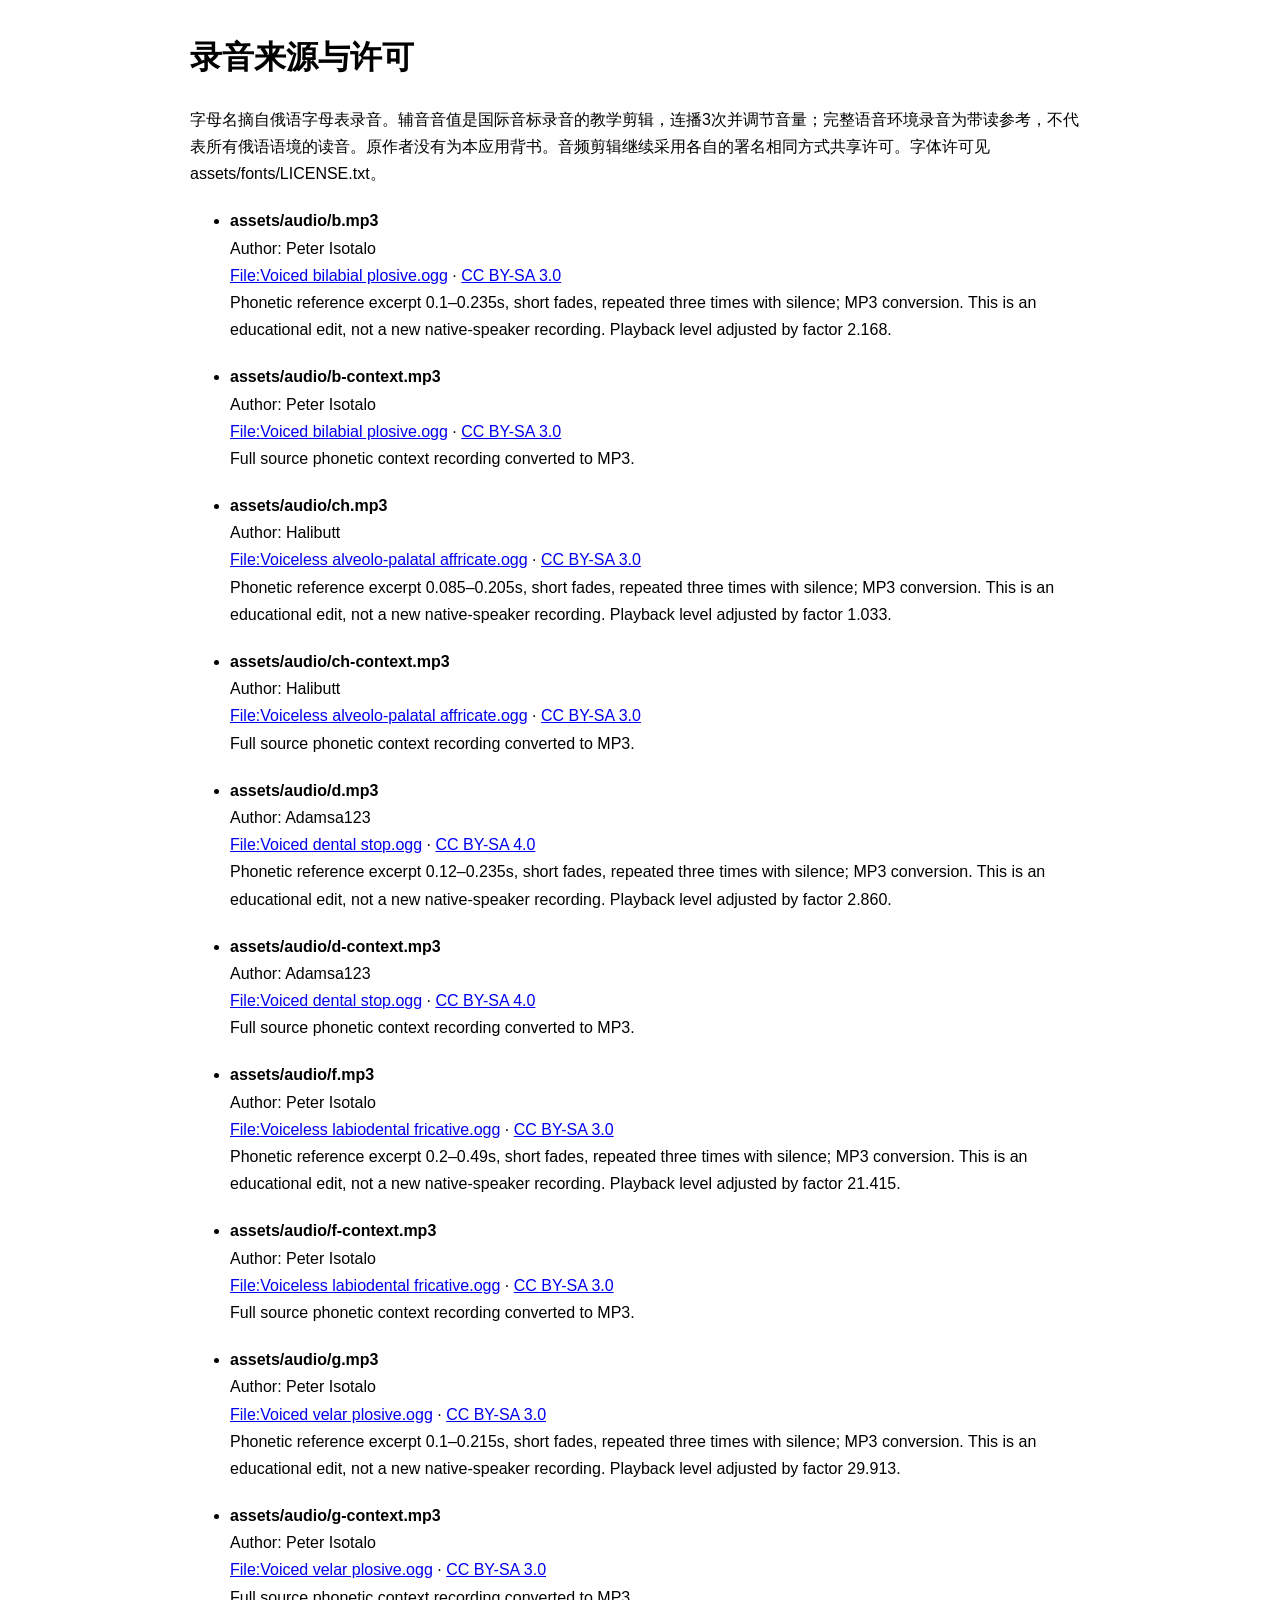
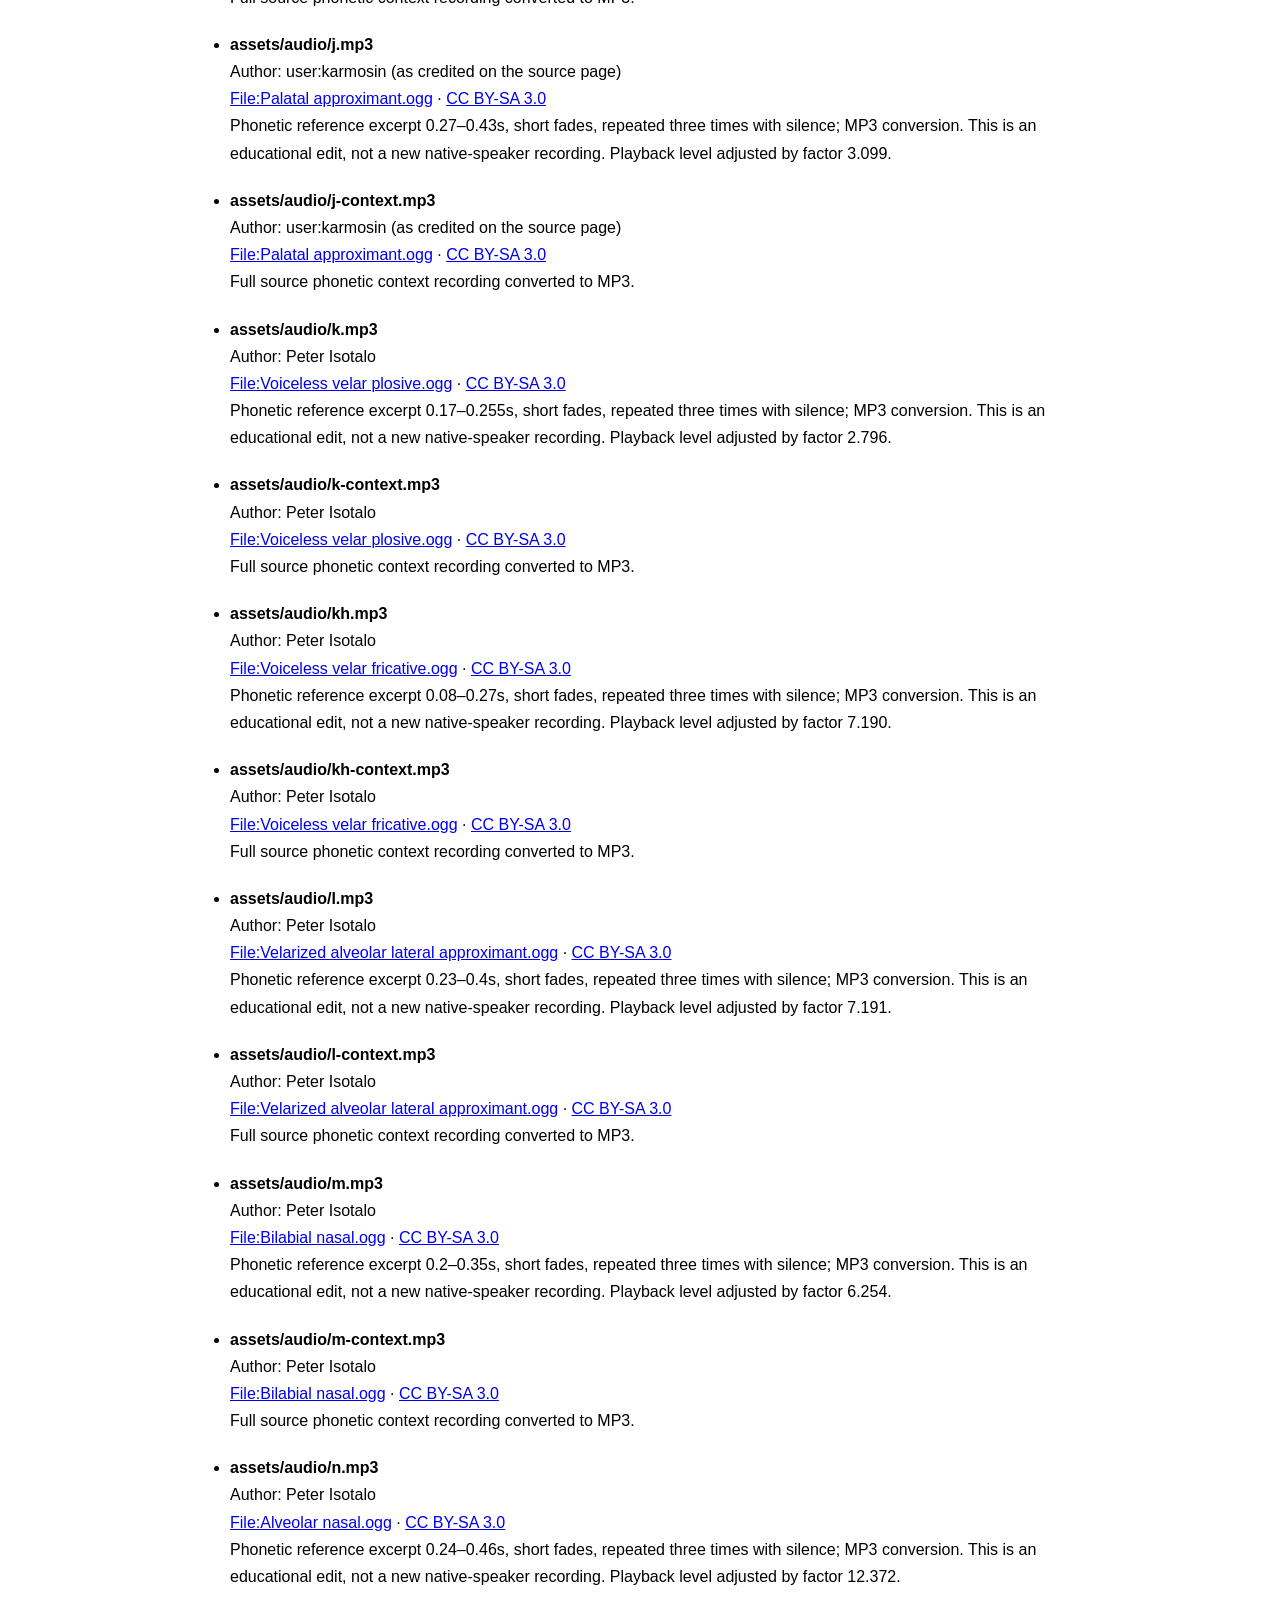
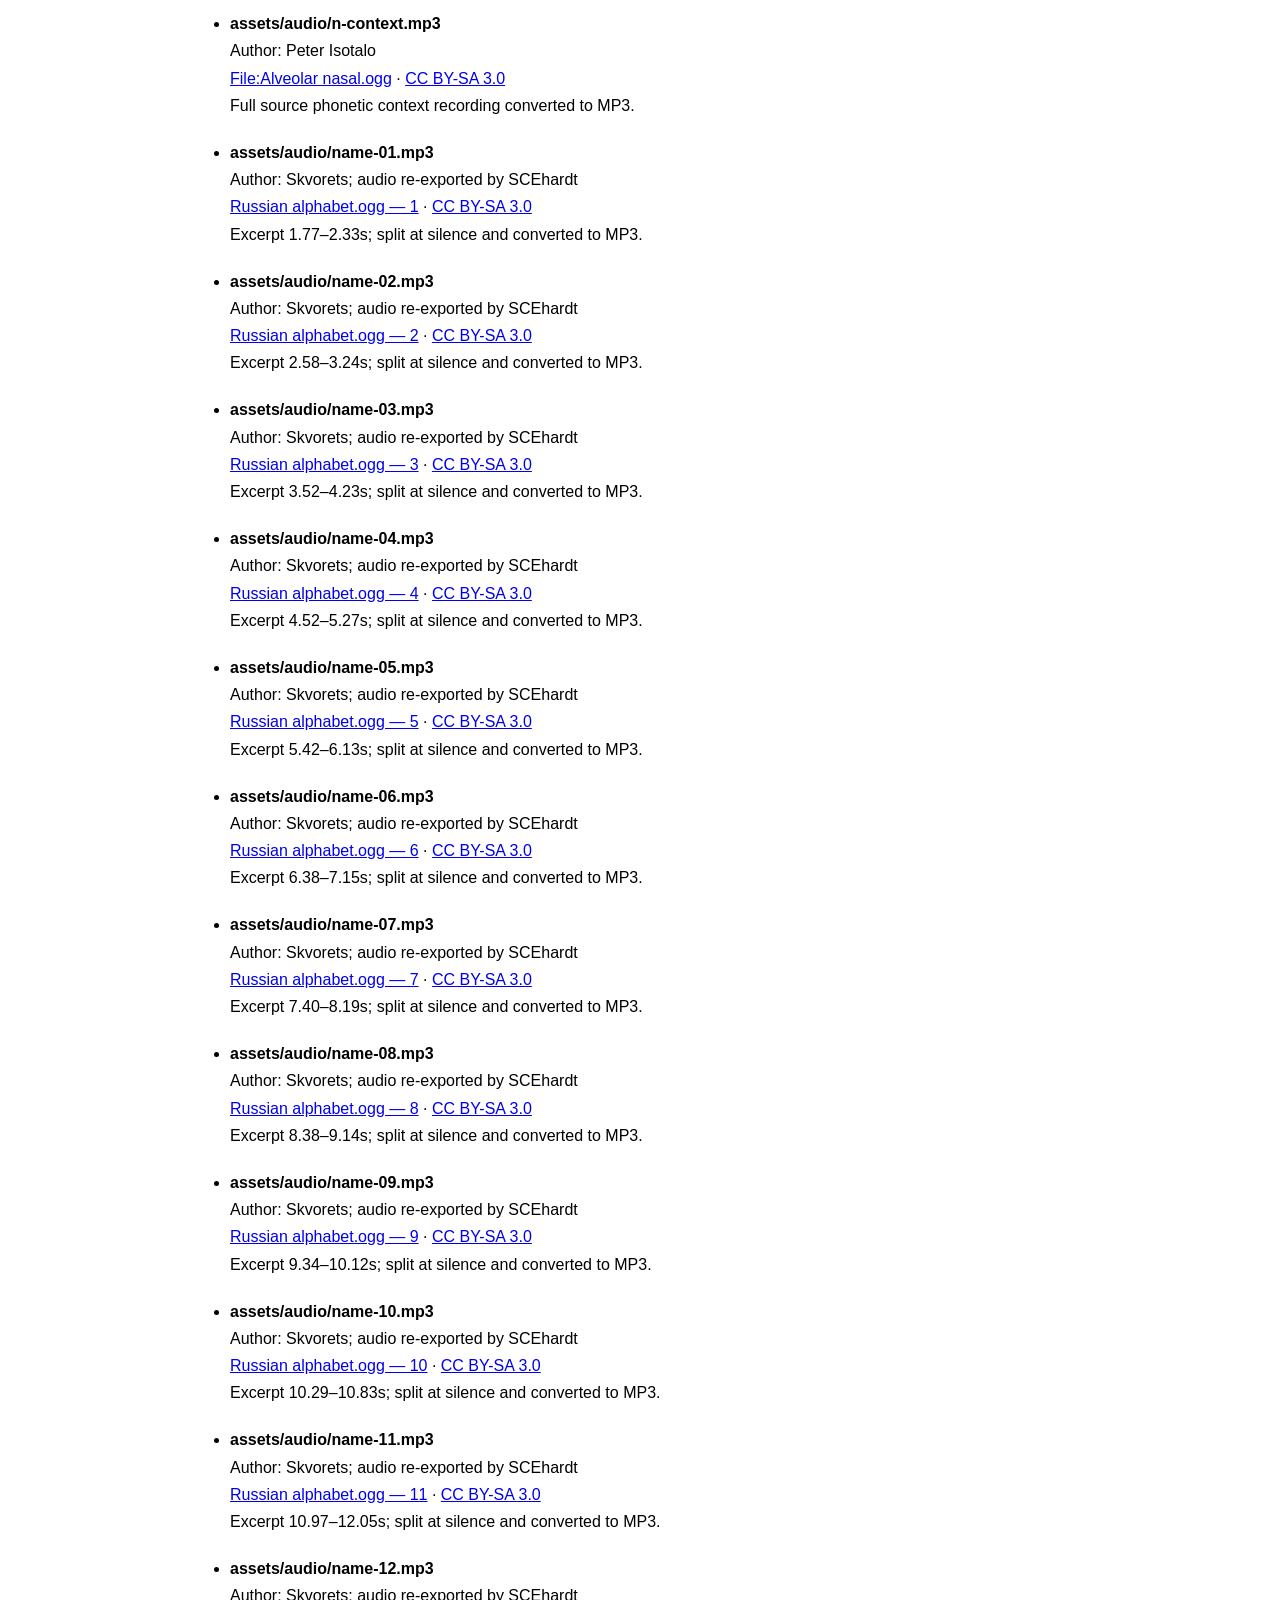
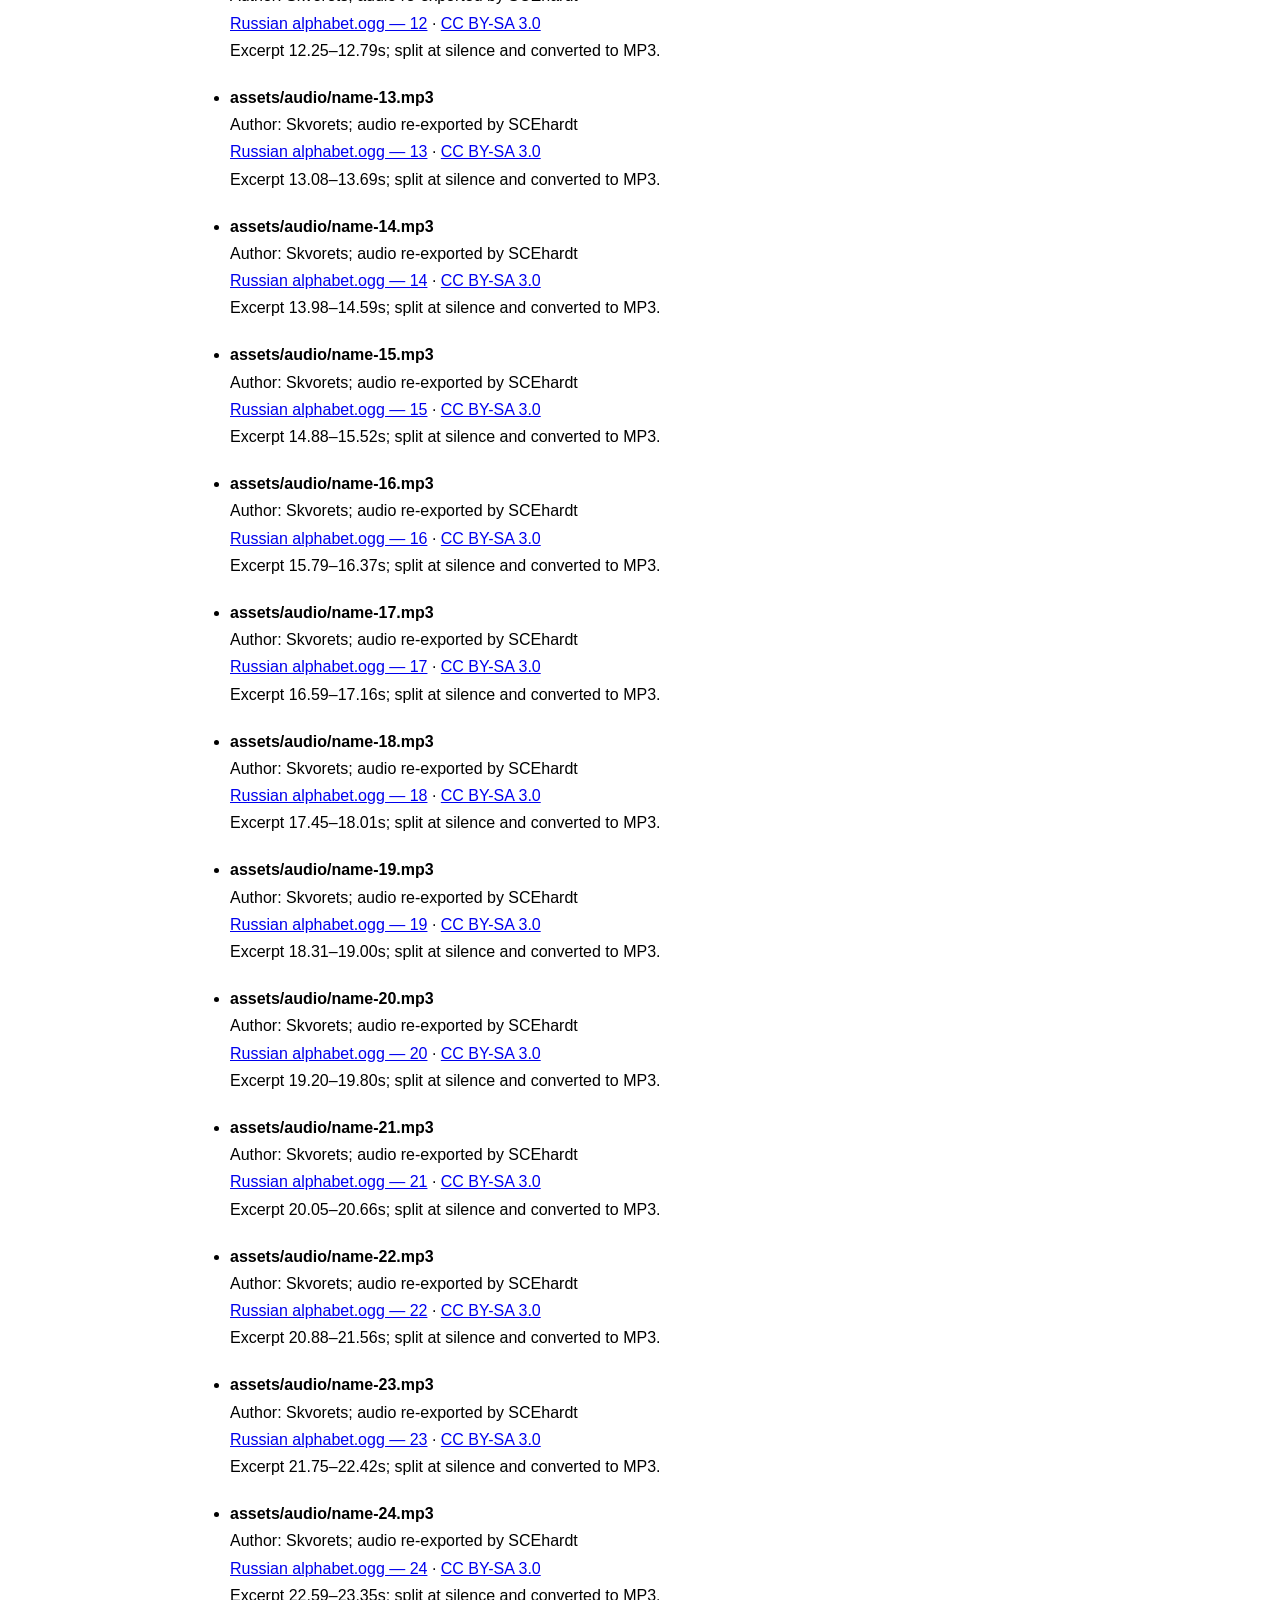
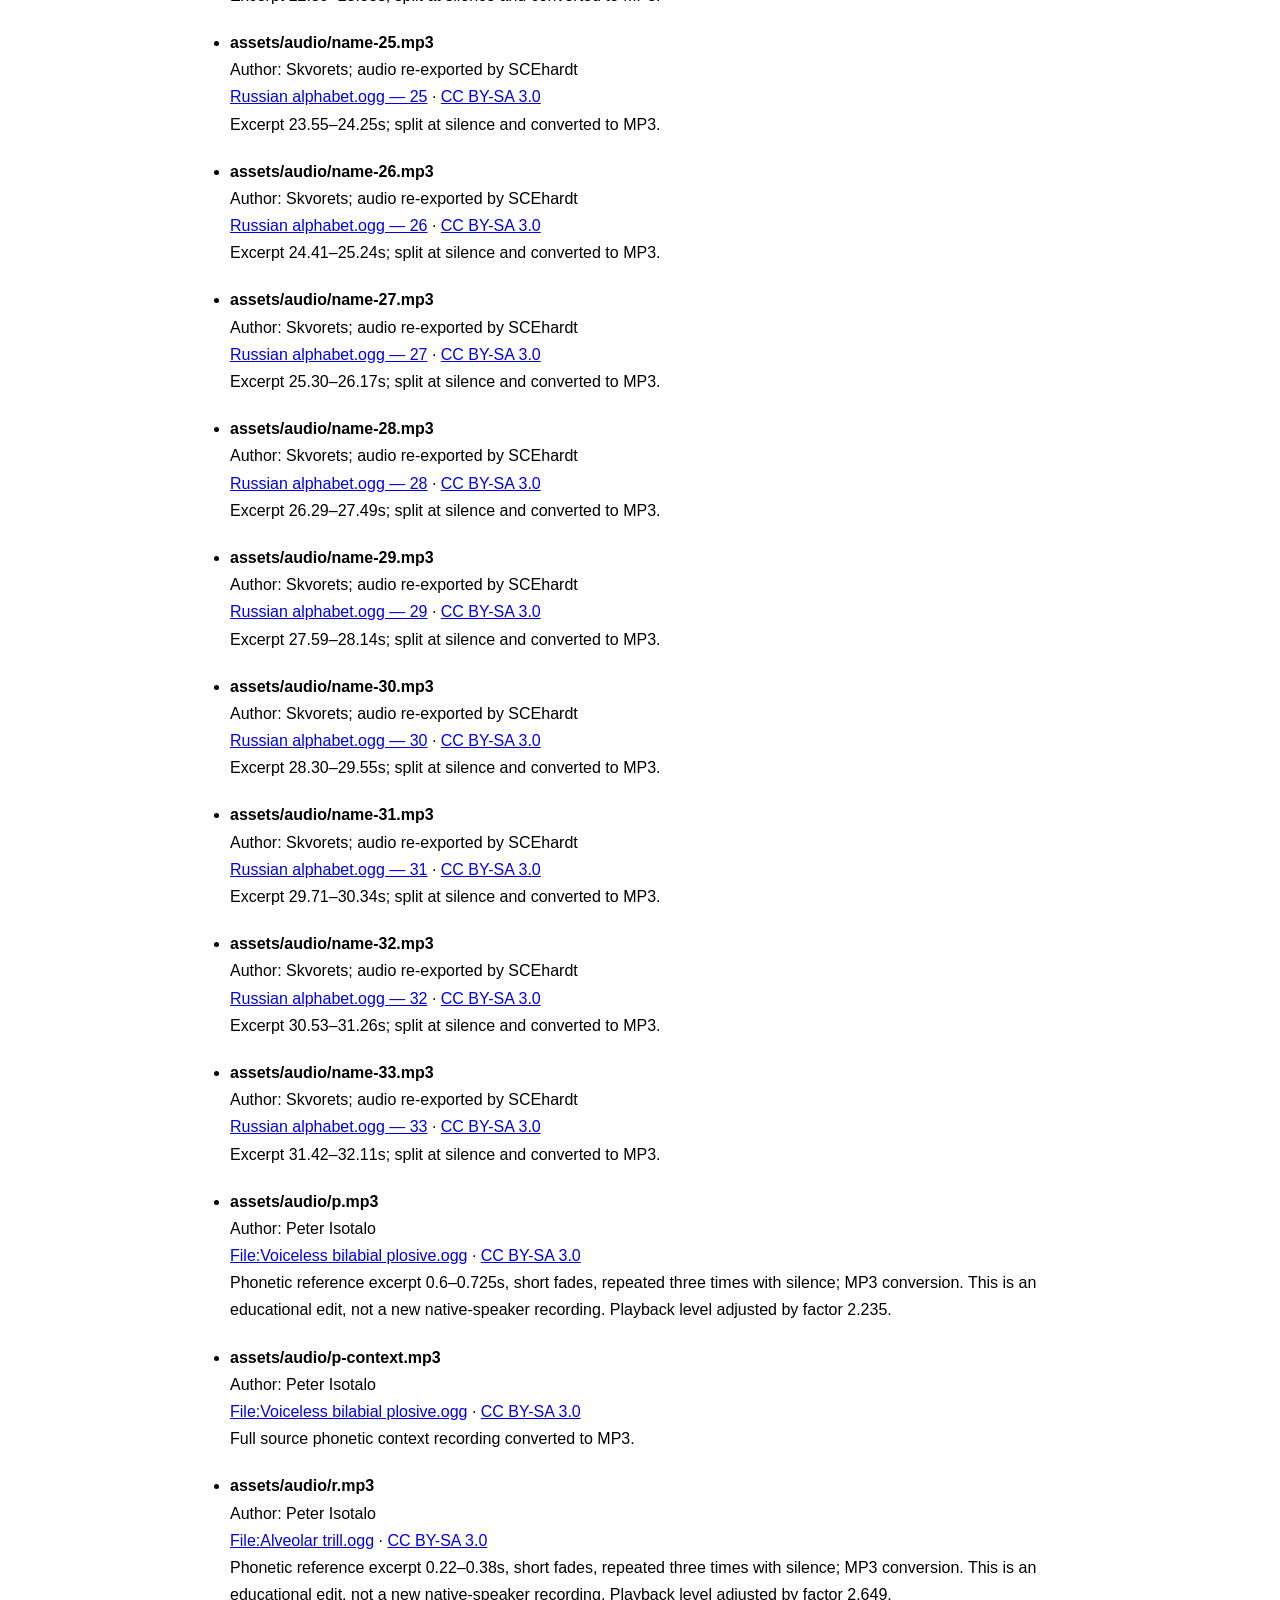
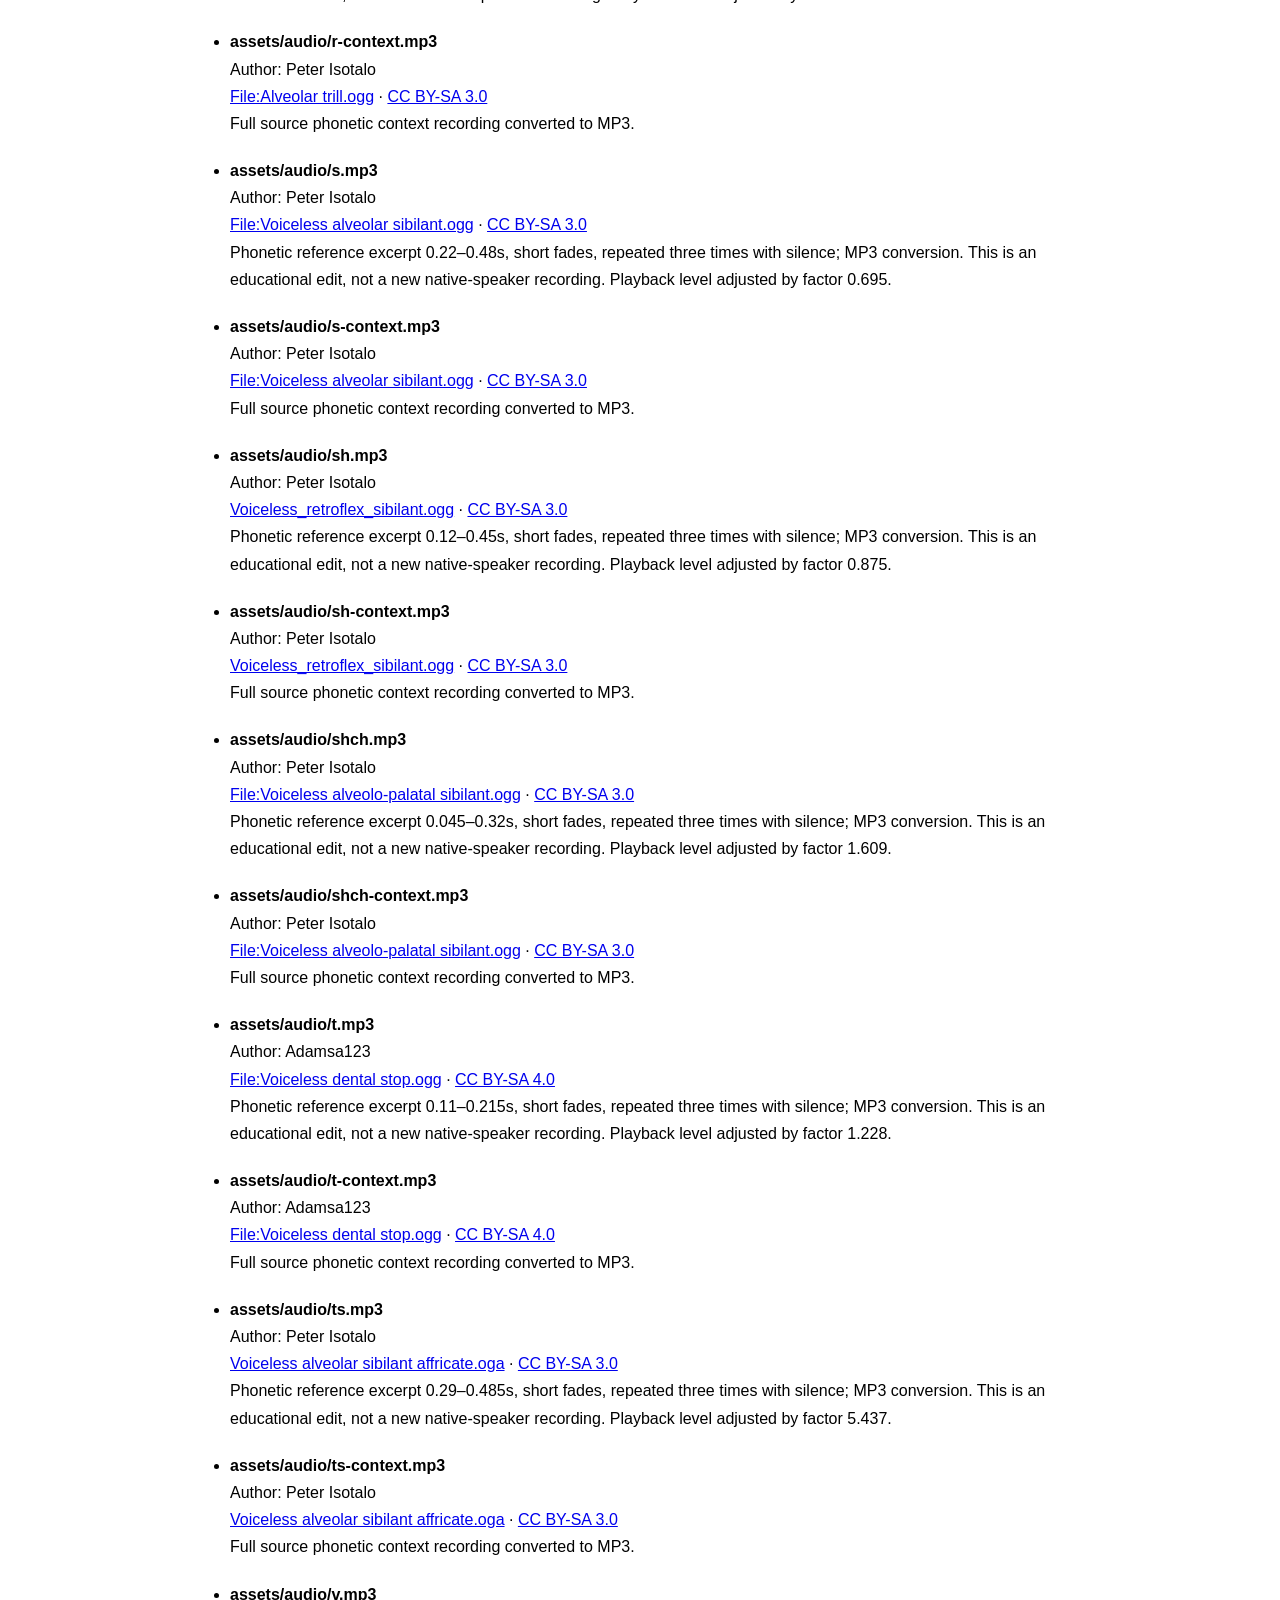
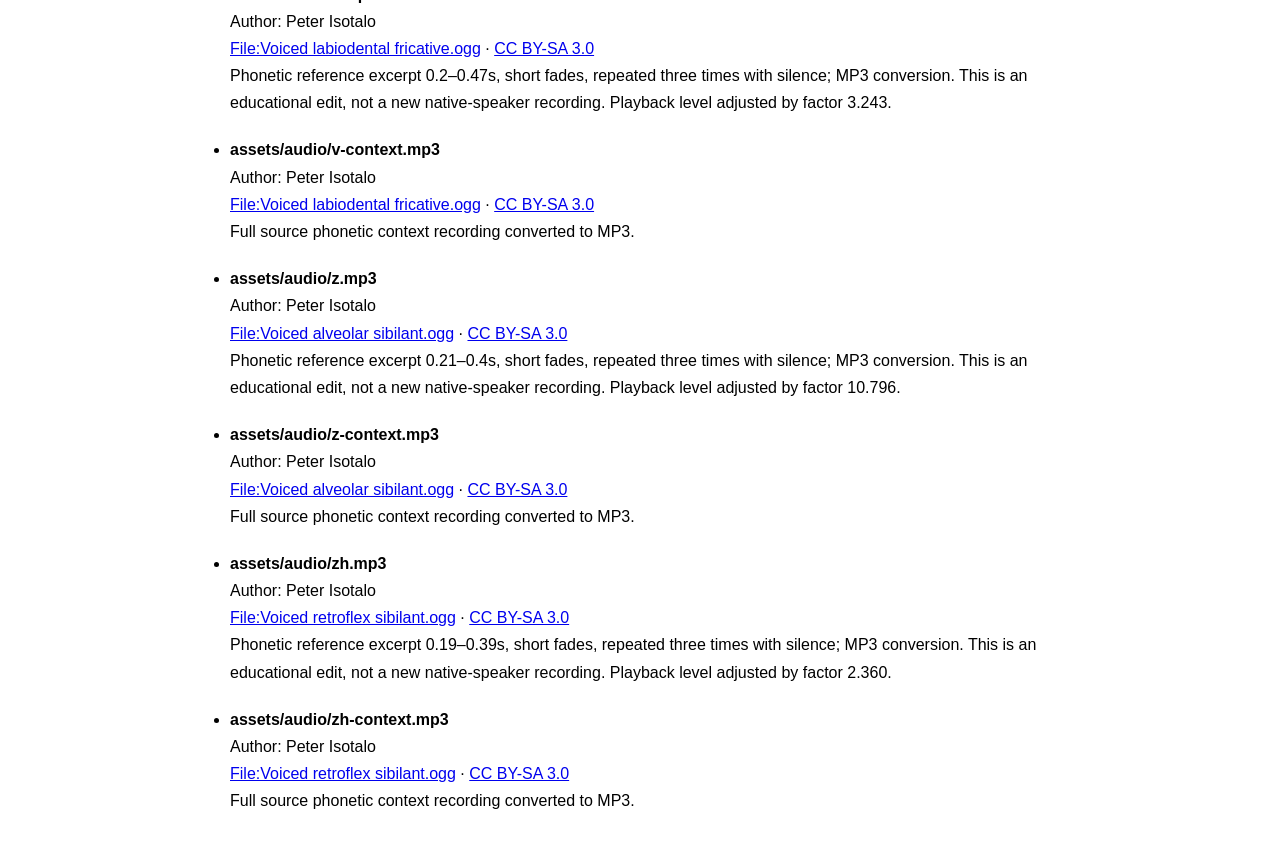
==== AUDIO-CREDITS.html @ 4f711166 "new version" ====
<!doctype html><html lang="zh-CN"><meta charset="utf-8"><meta name="viewport" content="width=device-width,initial-scale=1"><title>录音来源与许可</title><style>body{font:16px/1.7 sans-serif;max-width:900px;margin:30px auto;padding:0 20px}li{margin:20px 0;overflow-wrap:anywhere}</style><h1>录音来源与许可</h1><p>字母名摘自俄语字母表录音。辅音音值是国际音标录音的教学剪辑，连播3次并调节音量；完整语音环境录音为带读参考，不代表所有俄语语境的读音。原作者没有为本应用背书。音频剪辑继续采用各自的署名相同方式共享许可。字体许可见assets/fonts/LICENSE.txt。</p><ul>
<li><b>assets/audio/b.mp3</b><br>Author: Peter Isotalo<br><a href="https://commons.wikimedia.org/wiki/File:Voiced_bilabial_plosive.ogg">File:Voiced bilabial plosive.ogg</a> · <a href="http://creativecommons.org/licenses/by-sa/3.0/">CC BY-SA 3.0</a><br>Phonetic reference excerpt 0.1–0.235s, short fades, repeated three times with silence; MP3 conversion. This is an educational edit, not a new native-speaker recording. Playback level adjusted by factor 2.168.</li>
<li><b>assets/audio/b-context.mp3</b><br>Author: Peter Isotalo<br><a href="https://commons.wikimedia.org/wiki/File:Voiced_bilabial_plosive.ogg">File:Voiced bilabial plosive.ogg</a> · <a href="http://creativecommons.org/licenses/by-sa/3.0/">CC BY-SA 3.0</a><br>Full source phonetic context recording converted to MP3.</li>
<li><b>assets/audio/ch.mp3</b><br>Author: Halibutt<br><a href="https://commons.wikimedia.org/wiki/File:Voiceless_alveolo-palatal_affricate.ogg">File:Voiceless alveolo-palatal affricate.ogg</a> · <a href="http://creativecommons.org/licenses/by-sa/3.0/">CC BY-SA 3.0</a><br>Phonetic reference excerpt 0.085–0.205s, short fades, repeated three times with silence; MP3 conversion. This is an educational edit, not a new native-speaker recording. Playback level adjusted by factor 1.033.</li>
<li><b>assets/audio/ch-context.mp3</b><br>Author: Halibutt<br><a href="https://commons.wikimedia.org/wiki/File:Voiceless_alveolo-palatal_affricate.ogg">File:Voiceless alveolo-palatal affricate.ogg</a> · <a href="http://creativecommons.org/licenses/by-sa/3.0/">CC BY-SA 3.0</a><br>Full source phonetic context recording converted to MP3.</li>
<li><b>assets/audio/d.mp3</b><br>Author: Adamsa123<br><a href="https://commons.wikimedia.org/wiki/File:Voiced_dental_stop.ogg">File:Voiced dental stop.ogg</a> · <a href="https://creativecommons.org/licenses/by-sa/4.0">CC BY-SA 4.0</a><br>Phonetic reference excerpt 0.12–0.235s, short fades, repeated three times with silence; MP3 conversion. This is an educational edit, not a new native-speaker recording. Playback level adjusted by factor 2.860.</li>
<li><b>assets/audio/d-context.mp3</b><br>Author: Adamsa123<br><a href="https://commons.wikimedia.org/wiki/File:Voiced_dental_stop.ogg">File:Voiced dental stop.ogg</a> · <a href="https://creativecommons.org/licenses/by-sa/4.0">CC BY-SA 4.0</a><br>Full source phonetic context recording converted to MP3.</li>
<li><b>assets/audio/f.mp3</b><br>Author: Peter Isotalo<br><a href="https://commons.wikimedia.org/wiki/File:Voiceless_labiodental_fricative.ogg">File:Voiceless labiodental fricative.ogg</a> · <a href="http://creativecommons.org/licenses/by-sa/3.0/">CC BY-SA 3.0</a><br>Phonetic reference excerpt 0.2–0.49s, short fades, repeated three times with silence; MP3 conversion. This is an educational edit, not a new native-speaker recording. Playback level adjusted by factor 21.415.</li>
<li><b>assets/audio/f-context.mp3</b><br>Author: Peter Isotalo<br><a href="https://commons.wikimedia.org/wiki/File:Voiceless_labiodental_fricative.ogg">File:Voiceless labiodental fricative.ogg</a> · <a href="http://creativecommons.org/licenses/by-sa/3.0/">CC BY-SA 3.0</a><br>Full source phonetic context recording converted to MP3.</li>
<li><b>assets/audio/g.mp3</b><br>Author: Peter Isotalo<br><a href="https://commons.wikimedia.org/wiki/File:Voiced_velar_plosive.ogg">File:Voiced velar plosive.ogg</a> · <a href="http://creativecommons.org/licenses/by-sa/3.0/">CC BY-SA 3.0</a><br>Phonetic reference excerpt 0.1–0.215s, short fades, repeated three times with silence; MP3 conversion. This is an educational edit, not a new native-speaker recording. Playback level adjusted by factor 29.913.</li>
<li><b>assets/audio/g-context.mp3</b><br>Author: Peter Isotalo<br><a href="https://commons.wikimedia.org/wiki/File:Voiced_velar_plosive.ogg">File:Voiced velar plosive.ogg</a> · <a href="http://creativecommons.org/licenses/by-sa/3.0/">CC BY-SA 3.0</a><br>Full source phonetic context recording converted to MP3.</li>
<li><b>assets/audio/j.mp3</b><br>Author: user:karmosin (as credited on the source page)<br><a href="https://commons.wikimedia.org/wiki/File:Palatal_approximant.ogg">File:Palatal approximant.ogg</a> · <a href="http://creativecommons.org/licenses/by-sa/3.0/">CC BY-SA 3.0</a><br>Phonetic reference excerpt 0.27–0.43s, short fades, repeated three times with silence; MP3 conversion. This is an educational edit, not a new native-speaker recording. Playback level adjusted by factor 3.099.</li>
<li><b>assets/audio/j-context.mp3</b><br>Author: user:karmosin (as credited on the source page)<br><a href="https://commons.wikimedia.org/wiki/File:Palatal_approximant.ogg">File:Palatal approximant.ogg</a> · <a href="http://creativecommons.org/licenses/by-sa/3.0/">CC BY-SA 3.0</a><br>Full source phonetic context recording converted to MP3.</li>
<li><b>assets/audio/k.mp3</b><br>Author: Peter Isotalo<br><a href="https://commons.wikimedia.org/wiki/File:Voiceless_velar_plosive.ogg">File:Voiceless velar plosive.ogg</a> · <a href="http://creativecommons.org/licenses/by-sa/3.0/">CC BY-SA 3.0</a><br>Phonetic reference excerpt 0.17–0.255s, short fades, repeated three times with silence; MP3 conversion. This is an educational edit, not a new native-speaker recording. Playback level adjusted by factor 2.796.</li>
<li><b>assets/audio/k-context.mp3</b><br>Author: Peter Isotalo<br><a href="https://commons.wikimedia.org/wiki/File:Voiceless_velar_plosive.ogg">File:Voiceless velar plosive.ogg</a> · <a href="http://creativecommons.org/licenses/by-sa/3.0/">CC BY-SA 3.0</a><br>Full source phonetic context recording converted to MP3.</li>
<li><b>assets/audio/kh.mp3</b><br>Author: Peter Isotalo<br><a href="https://commons.wikimedia.org/wiki/File:Voiceless_velar_fricative.ogg">File:Voiceless velar fricative.ogg</a> · <a href="http://creativecommons.org/licenses/by-sa/3.0/">CC BY-SA 3.0</a><br>Phonetic reference excerpt 0.08–0.27s, short fades, repeated three times with silence; MP3 conversion. This is an educational edit, not a new native-speaker recording. Playback level adjusted by factor 7.190.</li>
<li><b>assets/audio/kh-context.mp3</b><br>Author: Peter Isotalo<br><a href="https://commons.wikimedia.org/wiki/File:Voiceless_velar_fricative.ogg">File:Voiceless velar fricative.ogg</a> · <a href="http://creativecommons.org/licenses/by-sa/3.0/">CC BY-SA 3.0</a><br>Full source phonetic context recording converted to MP3.</li>
<li><b>assets/audio/l.mp3</b><br>Author: Peter Isotalo<br><a href="https://commons.wikimedia.org/wiki/File:Velarized_alveolar_lateral_approximant.ogg">File:Velarized alveolar lateral approximant.ogg</a> · <a href="http://creativecommons.org/licenses/by-sa/3.0/">CC BY-SA 3.0</a><br>Phonetic reference excerpt 0.23–0.4s, short fades, repeated three times with silence; MP3 conversion. This is an educational edit, not a new native-speaker recording. Playback level adjusted by factor 7.191.</li>
<li><b>assets/audio/l-context.mp3</b><br>Author: Peter Isotalo<br><a href="https://commons.wikimedia.org/wiki/File:Velarized_alveolar_lateral_approximant.ogg">File:Velarized alveolar lateral approximant.ogg</a> · <a href="http://creativecommons.org/licenses/by-sa/3.0/">CC BY-SA 3.0</a><br>Full source phonetic context recording converted to MP3.</li>
<li><b>assets/audio/m.mp3</b><br>Author: Peter Isotalo<br><a href="https://commons.wikimedia.org/wiki/File:Bilabial_nasal.ogg">File:Bilabial nasal.ogg</a> · <a href="http://creativecommons.org/licenses/by-sa/3.0/">CC BY-SA 3.0</a><br>Phonetic reference excerpt 0.2–0.35s, short fades, repeated three times with silence; MP3 conversion. This is an educational edit, not a new native-speaker recording. Playback level adjusted by factor 6.254.</li>
<li><b>assets/audio/m-context.mp3</b><br>Author: Peter Isotalo<br><a href="https://commons.wikimedia.org/wiki/File:Bilabial_nasal.ogg">File:Bilabial nasal.ogg</a> · <a href="http://creativecommons.org/licenses/by-sa/3.0/">CC BY-SA 3.0</a><br>Full source phonetic context recording converted to MP3.</li>
<li><b>assets/audio/n.mp3</b><br>Author: Peter Isotalo<br><a href="https://commons.wikimedia.org/wiki/File:Alveolar_nasal.ogg">File:Alveolar nasal.ogg</a> · <a href="http://creativecommons.org/licenses/by-sa/3.0/">CC BY-SA 3.0</a><br>Phonetic reference excerpt 0.24–0.46s, short fades, repeated three times with silence; MP3 conversion. This is an educational edit, not a new native-speaker recording. Playback level adjusted by factor 12.372.</li>
<li><b>assets/audio/n-context.mp3</b><br>Author: Peter Isotalo<br><a href="https://commons.wikimedia.org/wiki/File:Alveolar_nasal.ogg">File:Alveolar nasal.ogg</a> · <a href="http://creativecommons.org/licenses/by-sa/3.0/">CC BY-SA 3.0</a><br>Full source phonetic context recording converted to MP3.</li>
<li><b>assets/audio/name-01.mp3</b><br>Author: Skvorets; audio re-exported by SCEhardt<br><a href="https://commons.wikimedia.org/wiki/File:Russian_alphabet.ogg">Russian alphabet.ogg — 1</a> · <a href="https://creativecommons.org/licenses/by-sa/3.0/">CC BY-SA 3.0</a><br>Excerpt 1.77–2.33s; split at silence and converted to MP3.</li>
<li><b>assets/audio/name-02.mp3</b><br>Author: Skvorets; audio re-exported by SCEhardt<br><a href="https://commons.wikimedia.org/wiki/File:Russian_alphabet.ogg">Russian alphabet.ogg — 2</a> · <a href="https://creativecommons.org/licenses/by-sa/3.0/">CC BY-SA 3.0</a><br>Excerpt 2.58–3.24s; split at silence and converted to MP3.</li>
<li><b>assets/audio/name-03.mp3</b><br>Author: Skvorets; audio re-exported by SCEhardt<br><a href="https://commons.wikimedia.org/wiki/File:Russian_alphabet.ogg">Russian alphabet.ogg — 3</a> · <a href="https://creativecommons.org/licenses/by-sa/3.0/">CC BY-SA 3.0</a><br>Excerpt 3.52–4.23s; split at silence and converted to MP3.</li>
<li><b>assets/audio/name-04.mp3</b><br>Author: Skvorets; audio re-exported by SCEhardt<br><a href="https://commons.wikimedia.org/wiki/File:Russian_alphabet.ogg">Russian alphabet.ogg — 4</a> · <a href="https://creativecommons.org/licenses/by-sa/3.0/">CC BY-SA 3.0</a><br>Excerpt 4.52–5.27s; split at silence and converted to MP3.</li>
<li><b>assets/audio/name-05.mp3</b><br>Author: Skvorets; audio re-exported by SCEhardt<br><a href="https://commons.wikimedia.org/wiki/File:Russian_alphabet.ogg">Russian alphabet.ogg — 5</a> · <a href="https://creativecommons.org/licenses/by-sa/3.0/">CC BY-SA 3.0</a><br>Excerpt 5.42–6.13s; split at silence and converted to MP3.</li>
<li><b>assets/audio/name-06.mp3</b><br>Author: Skvorets; audio re-exported by SCEhardt<br><a href="https://commons.wikimedia.org/wiki/File:Russian_alphabet.ogg">Russian alphabet.ogg — 6</a> · <a href="https://creativecommons.org/licenses/by-sa/3.0/">CC BY-SA 3.0</a><br>Excerpt 6.38–7.15s; split at silence and converted to MP3.</li>
<li><b>assets/audio/name-07.mp3</b><br>Author: Skvorets; audio re-exported by SCEhardt<br><a href="https://commons.wikimedia.org/wiki/File:Russian_alphabet.ogg">Russian alphabet.ogg — 7</a> · <a href="https://creativecommons.org/licenses/by-sa/3.0/">CC BY-SA 3.0</a><br>Excerpt 7.40–8.19s; split at silence and converted to MP3.</li>
<li><b>assets/audio/name-08.mp3</b><br>Author: Skvorets; audio re-exported by SCEhardt<br><a href="https://commons.wikimedia.org/wiki/File:Russian_alphabet.ogg">Russian alphabet.ogg — 8</a> · <a href="https://creativecommons.org/licenses/by-sa/3.0/">CC BY-SA 3.0</a><br>Excerpt 8.38–9.14s; split at silence and converted to MP3.</li>
<li><b>assets/audio/name-09.mp3</b><br>Author: Skvorets; audio re-exported by SCEhardt<br><a href="https://commons.wikimedia.org/wiki/File:Russian_alphabet.ogg">Russian alphabet.ogg — 9</a> · <a href="https://creativecommons.org/licenses/by-sa/3.0/">CC BY-SA 3.0</a><br>Excerpt 9.34–10.12s; split at silence and converted to MP3.</li>
<li><b>assets/audio/name-10.mp3</b><br>Author: Skvorets; audio re-exported by SCEhardt<br><a href="https://commons.wikimedia.org/wiki/File:Russian_alphabet.ogg">Russian alphabet.ogg — 10</a> · <a href="https://creativecommons.org/licenses/by-sa/3.0/">CC BY-SA 3.0</a><br>Excerpt 10.29–10.83s; split at silence and converted to MP3.</li>
<li><b>assets/audio/name-11.mp3</b><br>Author: Skvorets; audio re-exported by SCEhardt<br><a href="https://commons.wikimedia.org/wiki/File:Russian_alphabet.ogg">Russian alphabet.ogg — 11</a> · <a href="https://creativecommons.org/licenses/by-sa/3.0/">CC BY-SA 3.0</a><br>Excerpt 10.97–12.05s; split at silence and converted to MP3.</li>
<li><b>assets/audio/name-12.mp3</b><br>Author: Skvorets; audio re-exported by SCEhardt<br><a href="https://commons.wikimedia.org/wiki/File:Russian_alphabet.ogg">Russian alphabet.ogg — 12</a> · <a href="https://creativecommons.org/licenses/by-sa/3.0/">CC BY-SA 3.0</a><br>Excerpt 12.25–12.79s; split at silence and converted to MP3.</li>
<li><b>assets/audio/name-13.mp3</b><br>Author: Skvorets; audio re-exported by SCEhardt<br><a href="https://commons.wikimedia.org/wiki/File:Russian_alphabet.ogg">Russian alphabet.ogg — 13</a> · <a href="https://creativecommons.org/licenses/by-sa/3.0/">CC BY-SA 3.0</a><br>Excerpt 13.08–13.69s; split at silence and converted to MP3.</li>
<li><b>assets/audio/name-14.mp3</b><br>Author: Skvorets; audio re-exported by SCEhardt<br><a href="https://commons.wikimedia.org/wiki/File:Russian_alphabet.ogg">Russian alphabet.ogg — 14</a> · <a href="https://creativecommons.org/licenses/by-sa/3.0/">CC BY-SA 3.0</a><br>Excerpt 13.98–14.59s; split at silence and converted to MP3.</li>
<li><b>assets/audio/name-15.mp3</b><br>Author: Skvorets; audio re-exported by SCEhardt<br><a href="https://commons.wikimedia.org/wiki/File:Russian_alphabet.ogg">Russian alphabet.ogg — 15</a> · <a href="https://creativecommons.org/licenses/by-sa/3.0/">CC BY-SA 3.0</a><br>Excerpt 14.88–15.52s; split at silence and converted to MP3.</li>
<li><b>assets/audio/name-16.mp3</b><br>Author: Skvorets; audio re-exported by SCEhardt<br><a href="https://commons.wikimedia.org/wiki/File:Russian_alphabet.ogg">Russian alphabet.ogg — 16</a> · <a href="https://creativecommons.org/licenses/by-sa/3.0/">CC BY-SA 3.0</a><br>Excerpt 15.79–16.37s; split at silence and converted to MP3.</li>
<li><b>assets/audio/name-17.mp3</b><br>Author: Skvorets; audio re-exported by SCEhardt<br><a href="https://commons.wikimedia.org/wiki/File:Russian_alphabet.ogg">Russian alphabet.ogg — 17</a> · <a href="https://creativecommons.org/licenses/by-sa/3.0/">CC BY-SA 3.0</a><br>Excerpt 16.59–17.16s; split at silence and converted to MP3.</li>
<li><b>assets/audio/name-18.mp3</b><br>Author: Skvorets; audio re-exported by SCEhardt<br><a href="https://commons.wikimedia.org/wiki/File:Russian_alphabet.ogg">Russian alphabet.ogg — 18</a> · <a href="https://creativecommons.org/licenses/by-sa/3.0/">CC BY-SA 3.0</a><br>Excerpt 17.45–18.01s; split at silence and converted to MP3.</li>
<li><b>assets/audio/name-19.mp3</b><br>Author: Skvorets; audio re-exported by SCEhardt<br><a href="https://commons.wikimedia.org/wiki/File:Russian_alphabet.ogg">Russian alphabet.ogg — 19</a> · <a href="https://creativecommons.org/licenses/by-sa/3.0/">CC BY-SA 3.0</a><br>Excerpt 18.31–19.00s; split at silence and converted to MP3.</li>
<li><b>assets/audio/name-20.mp3</b><br>Author: Skvorets; audio re-exported by SCEhardt<br><a href="https://commons.wikimedia.org/wiki/File:Russian_alphabet.ogg">Russian alphabet.ogg — 20</a> · <a href="https://creativecommons.org/licenses/by-sa/3.0/">CC BY-SA 3.0</a><br>Excerpt 19.20–19.80s; split at silence and converted to MP3.</li>
<li><b>assets/audio/name-21.mp3</b><br>Author: Skvorets; audio re-exported by SCEhardt<br><a href="https://commons.wikimedia.org/wiki/File:Russian_alphabet.ogg">Russian alphabet.ogg — 21</a> · <a href="https://creativecommons.org/licenses/by-sa/3.0/">CC BY-SA 3.0</a><br>Excerpt 20.05–20.66s; split at silence and converted to MP3.</li>
<li><b>assets/audio/name-22.mp3</b><br>Author: Skvorets; audio re-exported by SCEhardt<br><a href="https://commons.wikimedia.org/wiki/File:Russian_alphabet.ogg">Russian alphabet.ogg — 22</a> · <a href="https://creativecommons.org/licenses/by-sa/3.0/">CC BY-SA 3.0</a><br>Excerpt 20.88–21.56s; split at silence and converted to MP3.</li>
<li><b>assets/audio/name-23.mp3</b><br>Author: Skvorets; audio re-exported by SCEhardt<br><a href="https://commons.wikimedia.org/wiki/File:Russian_alphabet.ogg">Russian alphabet.ogg — 23</a> · <a href="https://creativecommons.org/licenses/by-sa/3.0/">CC BY-SA 3.0</a><br>Excerpt 21.75–22.42s; split at silence and converted to MP3.</li>
<li><b>assets/audio/name-24.mp3</b><br>Author: Skvorets; audio re-exported by SCEhardt<br><a href="https://commons.wikimedia.org/wiki/File:Russian_alphabet.ogg">Russian alphabet.ogg — 24</a> · <a href="https://creativecommons.org/licenses/by-sa/3.0/">CC BY-SA 3.0</a><br>Excerpt 22.59–23.35s; split at silence and converted to MP3.</li>
<li><b>assets/audio/name-25.mp3</b><br>Author: Skvorets; audio re-exported by SCEhardt<br><a href="https://commons.wikimedia.org/wiki/File:Russian_alphabet.ogg">Russian alphabet.ogg — 25</a> · <a href="https://creativecommons.org/licenses/by-sa/3.0/">CC BY-SA 3.0</a><br>Excerpt 23.55–24.25s; split at silence and converted to MP3.</li>
<li><b>assets/audio/name-26.mp3</b><br>Author: Skvorets; audio re-exported by SCEhardt<br><a href="https://commons.wikimedia.org/wiki/File:Russian_alphabet.ogg">Russian alphabet.ogg — 26</a> · <a href="https://creativecommons.org/licenses/by-sa/3.0/">CC BY-SA 3.0</a><br>Excerpt 24.41–25.24s; split at silence and converted to MP3.</li>
<li><b>assets/audio/name-27.mp3</b><br>Author: Skvorets; audio re-exported by SCEhardt<br><a href="https://commons.wikimedia.org/wiki/File:Russian_alphabet.ogg">Russian alphabet.ogg — 27</a> · <a href="https://creativecommons.org/licenses/by-sa/3.0/">CC BY-SA 3.0</a><br>Excerpt 25.30–26.17s; split at silence and converted to MP3.</li>
<li><b>assets/audio/name-28.mp3</b><br>Author: Skvorets; audio re-exported by SCEhardt<br><a href="https://commons.wikimedia.org/wiki/File:Russian_alphabet.ogg">Russian alphabet.ogg — 28</a> · <a href="https://creativecommons.org/licenses/by-sa/3.0/">CC BY-SA 3.0</a><br>Excerpt 26.29–27.49s; split at silence and converted to MP3.</li>
<li><b>assets/audio/name-29.mp3</b><br>Author: Skvorets; audio re-exported by SCEhardt<br><a href="https://commons.wikimedia.org/wiki/File:Russian_alphabet.ogg">Russian alphabet.ogg — 29</a> · <a href="https://creativecommons.org/licenses/by-sa/3.0/">CC BY-SA 3.0</a><br>Excerpt 27.59–28.14s; split at silence and converted to MP3.</li>
<li><b>assets/audio/name-30.mp3</b><br>Author: Skvorets; audio re-exported by SCEhardt<br><a href="https://commons.wikimedia.org/wiki/File:Russian_alphabet.ogg">Russian alphabet.ogg — 30</a> · <a href="https://creativecommons.org/licenses/by-sa/3.0/">CC BY-SA 3.0</a><br>Excerpt 28.30–29.55s; split at silence and converted to MP3.</li>
<li><b>assets/audio/name-31.mp3</b><br>Author: Skvorets; audio re-exported by SCEhardt<br><a href="https://commons.wikimedia.org/wiki/File:Russian_alphabet.ogg">Russian alphabet.ogg — 31</a> · <a href="https://creativecommons.org/licenses/by-sa/3.0/">CC BY-SA 3.0</a><br>Excerpt 29.71–30.34s; split at silence and converted to MP3.</li>
<li><b>assets/audio/name-32.mp3</b><br>Author: Skvorets; audio re-exported by SCEhardt<br><a href="https://commons.wikimedia.org/wiki/File:Russian_alphabet.ogg">Russian alphabet.ogg — 32</a> · <a href="https://creativecommons.org/licenses/by-sa/3.0/">CC BY-SA 3.0</a><br>Excerpt 30.53–31.26s; split at silence and converted to MP3.</li>
<li><b>assets/audio/name-33.mp3</b><br>Author: Skvorets; audio re-exported by SCEhardt<br><a href="https://commons.wikimedia.org/wiki/File:Russian_alphabet.ogg">Russian alphabet.ogg — 33</a> · <a href="https://creativecommons.org/licenses/by-sa/3.0/">CC BY-SA 3.0</a><br>Excerpt 31.42–32.11s; split at silence and converted to MP3.</li>
<li><b>assets/audio/p.mp3</b><br>Author: Peter Isotalo<br><a href="https://commons.wikimedia.org/wiki/File:Voiceless_bilabial_plosive.ogg">File:Voiceless bilabial plosive.ogg</a> · <a href="http://creativecommons.org/licenses/by-sa/3.0/">CC BY-SA 3.0</a><br>Phonetic reference excerpt 0.6–0.725s, short fades, repeated three times with silence; MP3 conversion. This is an educational edit, not a new native-speaker recording. Playback level adjusted by factor 2.235.</li>
<li><b>assets/audio/p-context.mp3</b><br>Author: Peter Isotalo<br><a href="https://commons.wikimedia.org/wiki/File:Voiceless_bilabial_plosive.ogg">File:Voiceless bilabial plosive.ogg</a> · <a href="http://creativecommons.org/licenses/by-sa/3.0/">CC BY-SA 3.0</a><br>Full source phonetic context recording converted to MP3.</li>
<li><b>assets/audio/r.mp3</b><br>Author: Peter Isotalo<br><a href="https://commons.wikimedia.org/wiki/File:Alveolar_trill.ogg">File:Alveolar trill.ogg</a> · <a href="http://creativecommons.org/licenses/by-sa/3.0/">CC BY-SA 3.0</a><br>Phonetic reference excerpt 0.22–0.38s, short fades, repeated three times with silence; MP3 conversion. This is an educational edit, not a new native-speaker recording. Playback level adjusted by factor 2.649.</li>
<li><b>assets/audio/r-context.mp3</b><br>Author: Peter Isotalo<br><a href="https://commons.wikimedia.org/wiki/File:Alveolar_trill.ogg">File:Alveolar trill.ogg</a> · <a href="http://creativecommons.org/licenses/by-sa/3.0/">CC BY-SA 3.0</a><br>Full source phonetic context recording converted to MP3.</li>
<li><b>assets/audio/s.mp3</b><br>Author: Peter Isotalo<br><a href="https://commons.wikimedia.org/wiki/File:Voiceless_alveolar_sibilant.ogg">File:Voiceless alveolar sibilant.ogg</a> · <a href="http://creativecommons.org/licenses/by-sa/3.0/">CC BY-SA 3.0</a><br>Phonetic reference excerpt 0.22–0.48s, short fades, repeated three times with silence; MP3 conversion. This is an educational edit, not a new native-speaker recording. Playback level adjusted by factor 0.695.</li>
<li><b>assets/audio/s-context.mp3</b><br>Author: Peter Isotalo<br><a href="https://commons.wikimedia.org/wiki/File:Voiceless_alveolar_sibilant.ogg">File:Voiceless alveolar sibilant.ogg</a> · <a href="http://creativecommons.org/licenses/by-sa/3.0/">CC BY-SA 3.0</a><br>Full source phonetic context recording converted to MP3.</li>
<li><b>assets/audio/sh.mp3</b><br>Author: Peter Isotalo<br><a href="https://commons.wikimedia.org/wiki/File:Voiceless_retroflex_sibilant.ogg">Voiceless_retroflex_sibilant.ogg</a> · <a href="https://creativecommons.org/licenses/by-sa/3.0/">CC BY-SA 3.0</a><br>Phonetic reference excerpt 0.12–0.45s, short fades, repeated three times with silence; MP3 conversion. This is an educational edit, not a new native-speaker recording. Playback level adjusted by factor 0.875.</li>
<li><b>assets/audio/sh-context.mp3</b><br>Author: Peter Isotalo<br><a href="https://commons.wikimedia.org/wiki/File:Voiceless_retroflex_sibilant.ogg">Voiceless_retroflex_sibilant.ogg</a> · <a href="https://creativecommons.org/licenses/by-sa/3.0/">CC BY-SA 3.0</a><br>Full source phonetic context recording converted to MP3.</li>
<li><b>assets/audio/shch.mp3</b><br>Author: Peter Isotalo<br><a href="https://commons.wikimedia.org/wiki/File:Voiceless_alveolo-palatal_sibilant.ogg">File:Voiceless alveolo-palatal sibilant.ogg</a> · <a href="http://creativecommons.org/licenses/by-sa/3.0/">CC BY-SA 3.0</a><br>Phonetic reference excerpt 0.045–0.32s, short fades, repeated three times with silence; MP3 conversion. This is an educational edit, not a new native-speaker recording. Playback level adjusted by factor 1.609.</li>
<li><b>assets/audio/shch-context.mp3</b><br>Author: Peter Isotalo<br><a href="https://commons.wikimedia.org/wiki/File:Voiceless_alveolo-palatal_sibilant.ogg">File:Voiceless alveolo-palatal sibilant.ogg</a> · <a href="http://creativecommons.org/licenses/by-sa/3.0/">CC BY-SA 3.0</a><br>Full source phonetic context recording converted to MP3.</li>
<li><b>assets/audio/t.mp3</b><br>Author: Adamsa123<br><a href="https://commons.wikimedia.org/wiki/File:Voiceless_dental_stop.ogg">File:Voiceless dental stop.ogg</a> · <a href="https://creativecommons.org/licenses/by-sa/4.0">CC BY-SA 4.0</a><br>Phonetic reference excerpt 0.11–0.215s, short fades, repeated three times with silence; MP3 conversion. This is an educational edit, not a new native-speaker recording. Playback level adjusted by factor 1.228.</li>
<li><b>assets/audio/t-context.mp3</b><br>Author: Adamsa123<br><a href="https://commons.wikimedia.org/wiki/File:Voiceless_dental_stop.ogg">File:Voiceless dental stop.ogg</a> · <a href="https://creativecommons.org/licenses/by-sa/4.0">CC BY-SA 4.0</a><br>Full source phonetic context recording converted to MP3.</li>
<li><b>assets/audio/ts.mp3</b><br>Author: Peter Isotalo<br><a href="https://commons.wikimedia.org/wiki/File:Voiceless_alveolar_sibilant_affricate.oga">Voiceless alveolar sibilant affricate.oga</a> · <a href="https://creativecommons.org/licenses/by-sa/3.0/">CC BY-SA 3.0</a><br>Phonetic reference excerpt 0.29–0.485s, short fades, repeated three times with silence; MP3 conversion. This is an educational edit, not a new native-speaker recording. Playback level adjusted by factor 5.437.</li>
<li><b>assets/audio/ts-context.mp3</b><br>Author: Peter Isotalo<br><a href="https://commons.wikimedia.org/wiki/File:Voiceless_alveolar_sibilant_affricate.oga">Voiceless alveolar sibilant affricate.oga</a> · <a href="https://creativecommons.org/licenses/by-sa/3.0/">CC BY-SA 3.0</a><br>Full source phonetic context recording converted to MP3.</li>
<li><b>assets/audio/v.mp3</b><br>Author: Peter Isotalo<br><a href="https://commons.wikimedia.org/wiki/File:Voiced_labiodental_fricative.ogg">File:Voiced labiodental fricative.ogg</a> · <a href="http://creativecommons.org/licenses/by-sa/3.0/">CC BY-SA 3.0</a><br>Phonetic reference excerpt 0.2–0.47s, short fades, repeated three times with silence; MP3 conversion. This is an educational edit, not a new native-speaker recording. Playback level adjusted by factor 3.243.</li>
<li><b>assets/audio/v-context.mp3</b><br>Author: Peter Isotalo<br><a href="https://commons.wikimedia.org/wiki/File:Voiced_labiodental_fricative.ogg">File:Voiced labiodental fricative.ogg</a> · <a href="http://creativecommons.org/licenses/by-sa/3.0/">CC BY-SA 3.0</a><br>Full source phonetic context recording converted to MP3.</li>
<li><b>assets/audio/z.mp3</b><br>Author: Peter Isotalo<br><a href="https://commons.wikimedia.org/wiki/File:Voiced_alveolar_sibilant.ogg">File:Voiced alveolar sibilant.ogg</a> · <a href="http://creativecommons.org/licenses/by-sa/3.0/">CC BY-SA 3.0</a><br>Phonetic reference excerpt 0.21–0.4s, short fades, repeated three times with silence; MP3 conversion. This is an educational edit, not a new native-speaker recording. Playback level adjusted by factor 10.796.</li>
<li><b>assets/audio/z-context.mp3</b><br>Author: Peter Isotalo<br><a href="https://commons.wikimedia.org/wiki/File:Voiced_alveolar_sibilant.ogg">File:Voiced alveolar sibilant.ogg</a> · <a href="http://creativecommons.org/licenses/by-sa/3.0/">CC BY-SA 3.0</a><br>Full source phonetic context recording converted to MP3.</li>
<li><b>assets/audio/zh.mp3</b><br>Author: Peter Isotalo<br><a href="https://commons.wikimedia.org/wiki/File:Voiced_retroflex_sibilant.ogg">File:Voiced retroflex sibilant.ogg</a> · <a href="http://creativecommons.org/licenses/by-sa/3.0/">CC BY-SA 3.0</a><br>Phonetic reference excerpt 0.19–0.39s, short fades, repeated three times with silence; MP3 conversion. This is an educational edit, not a new native-speaker recording. Playback level adjusted by factor 2.360.</li>
<li><b>assets/audio/zh-context.mp3</b><br>Author: Peter Isotalo<br><a href="https://commons.wikimedia.org/wiki/File:Voiced_retroflex_sibilant.ogg">File:Voiced retroflex sibilant.ogg</a> · <a href="http://creativecommons.org/licenses/by-sa/3.0/">CC BY-SA 3.0</a><br>Full source phonetic context recording converted to MP3.</li></ul></html>
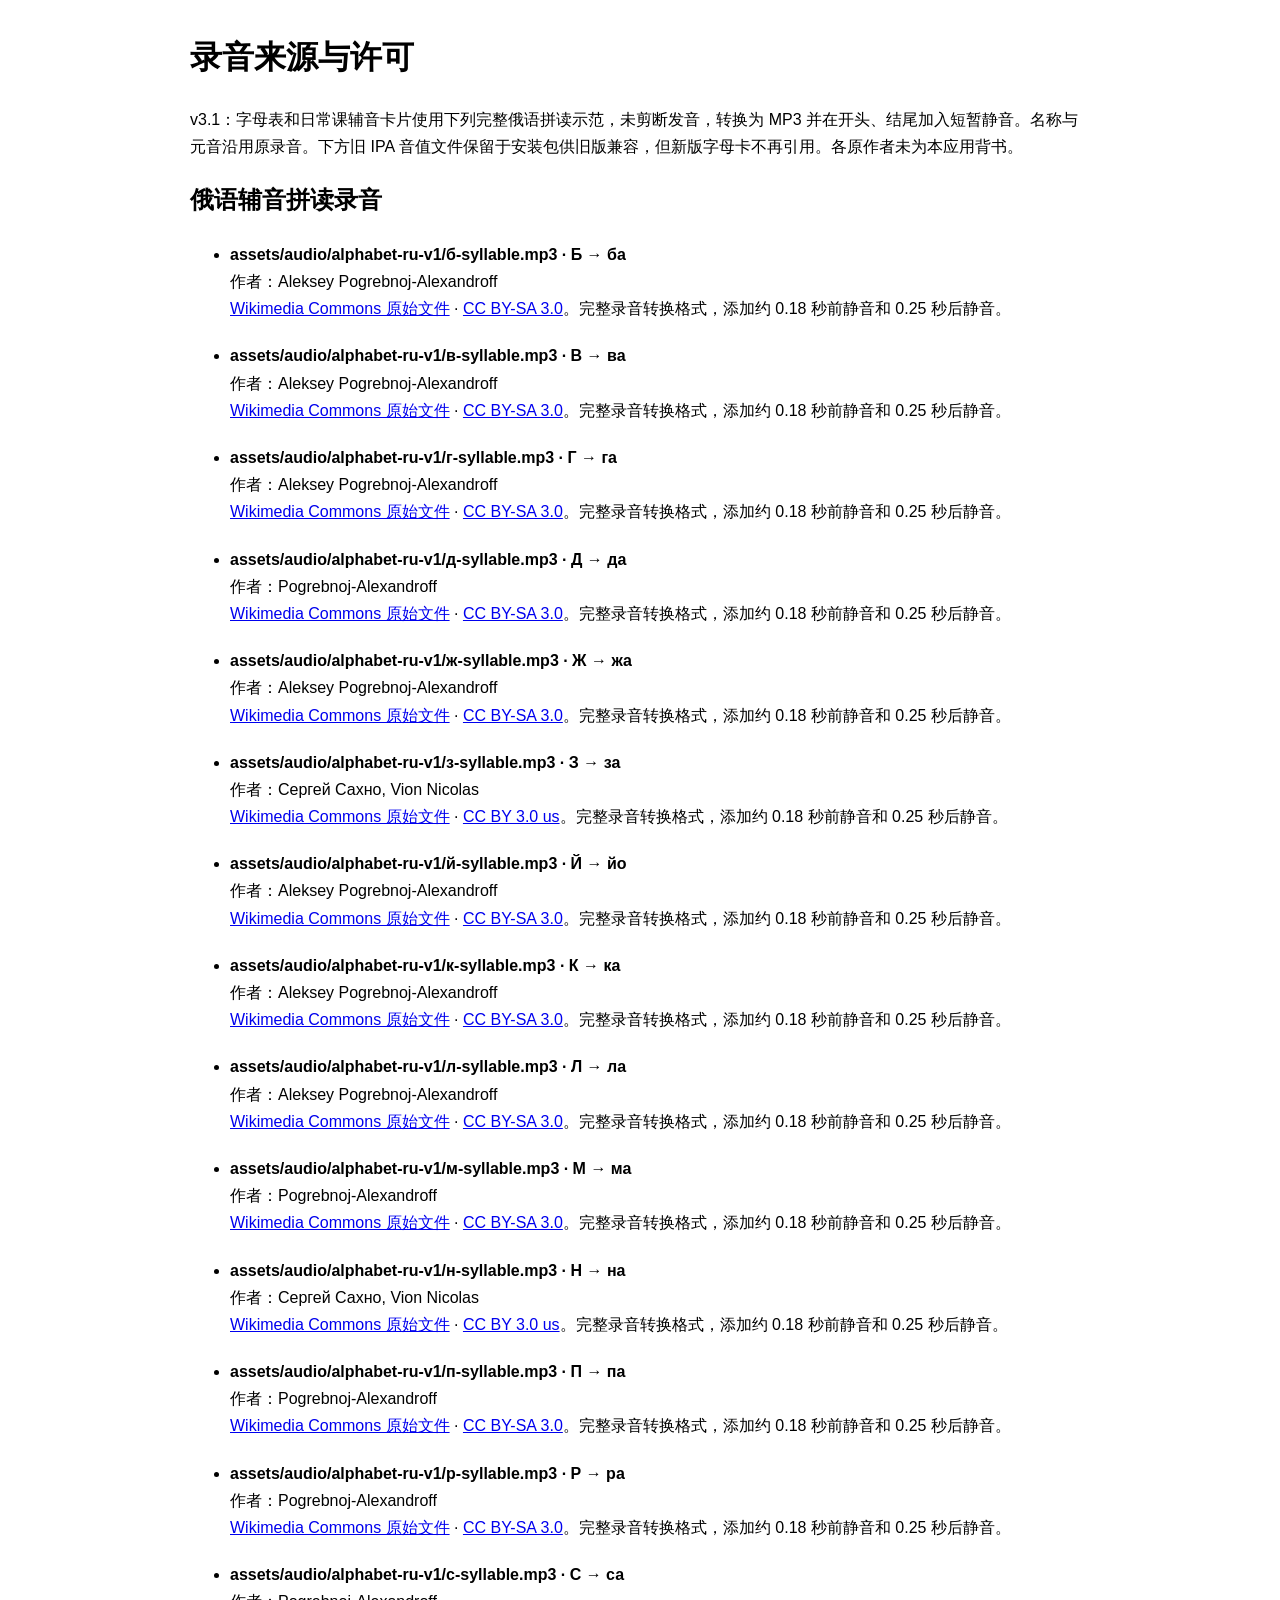
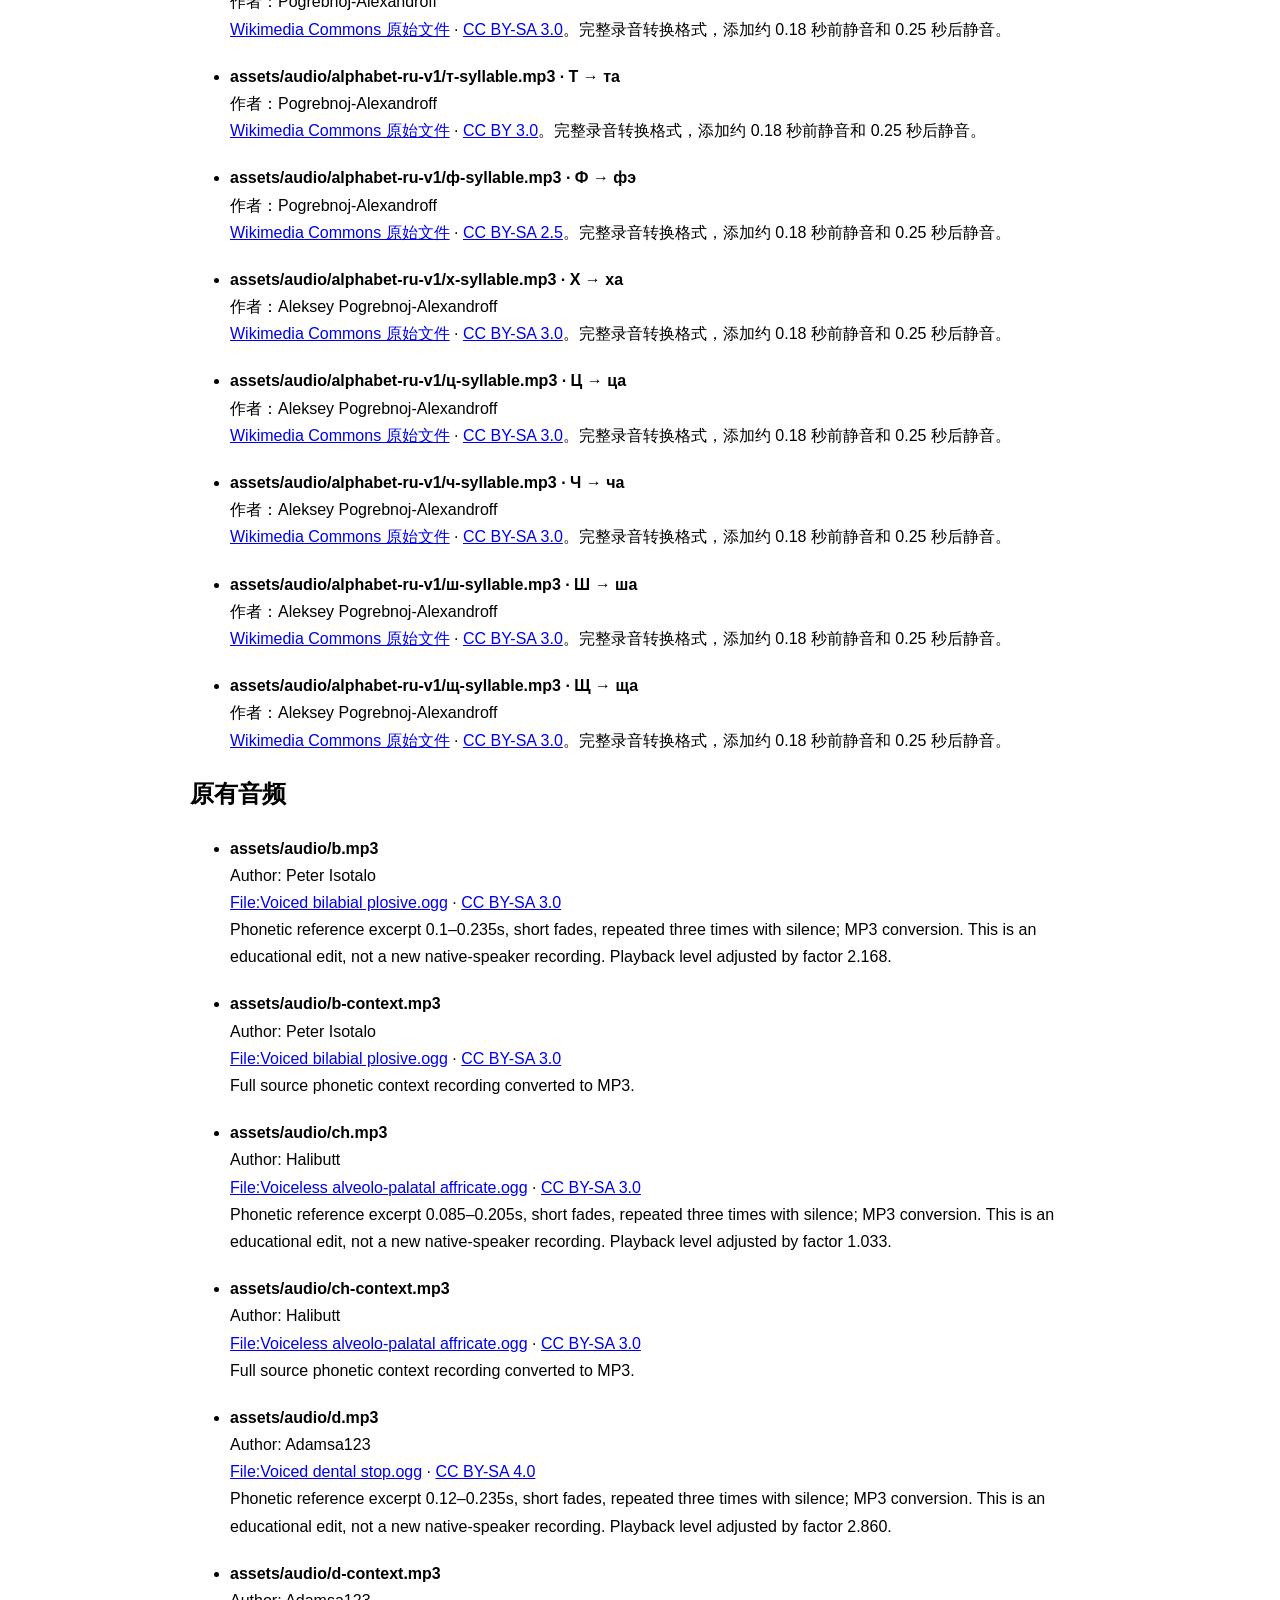
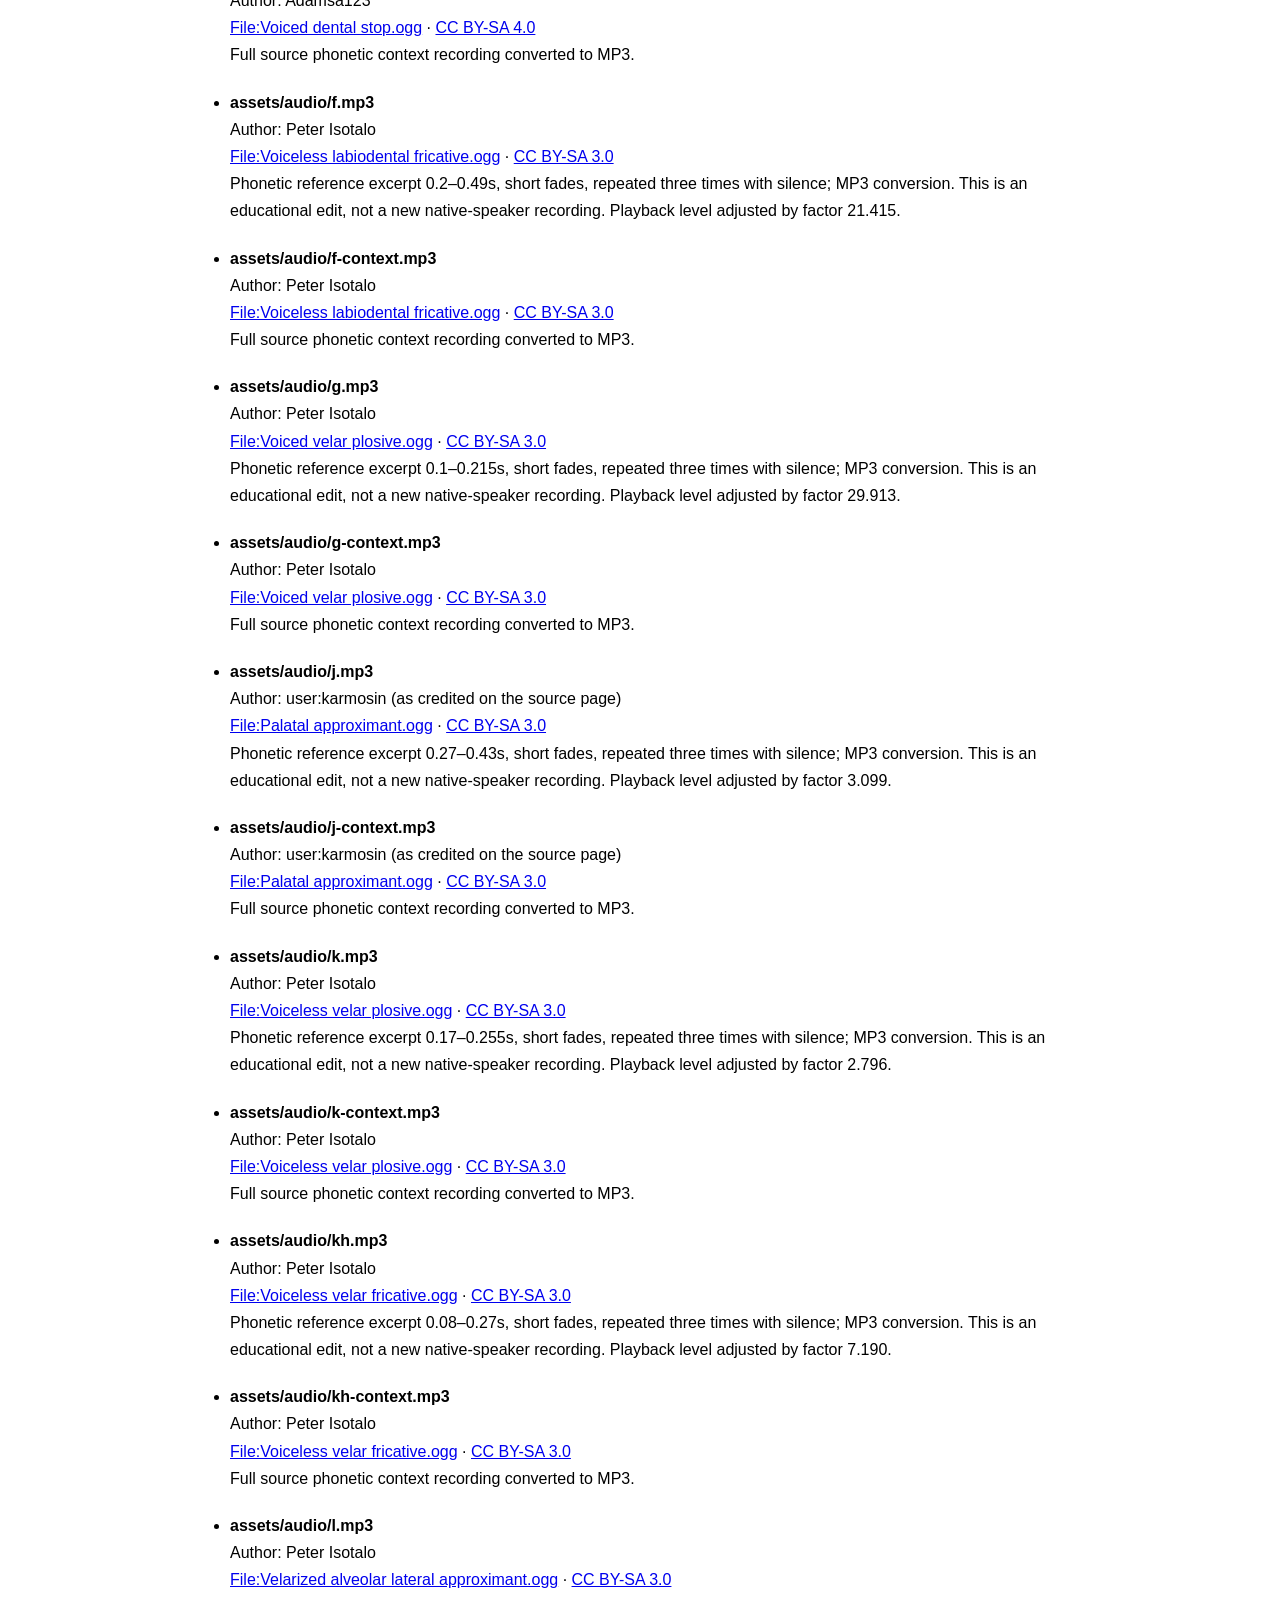
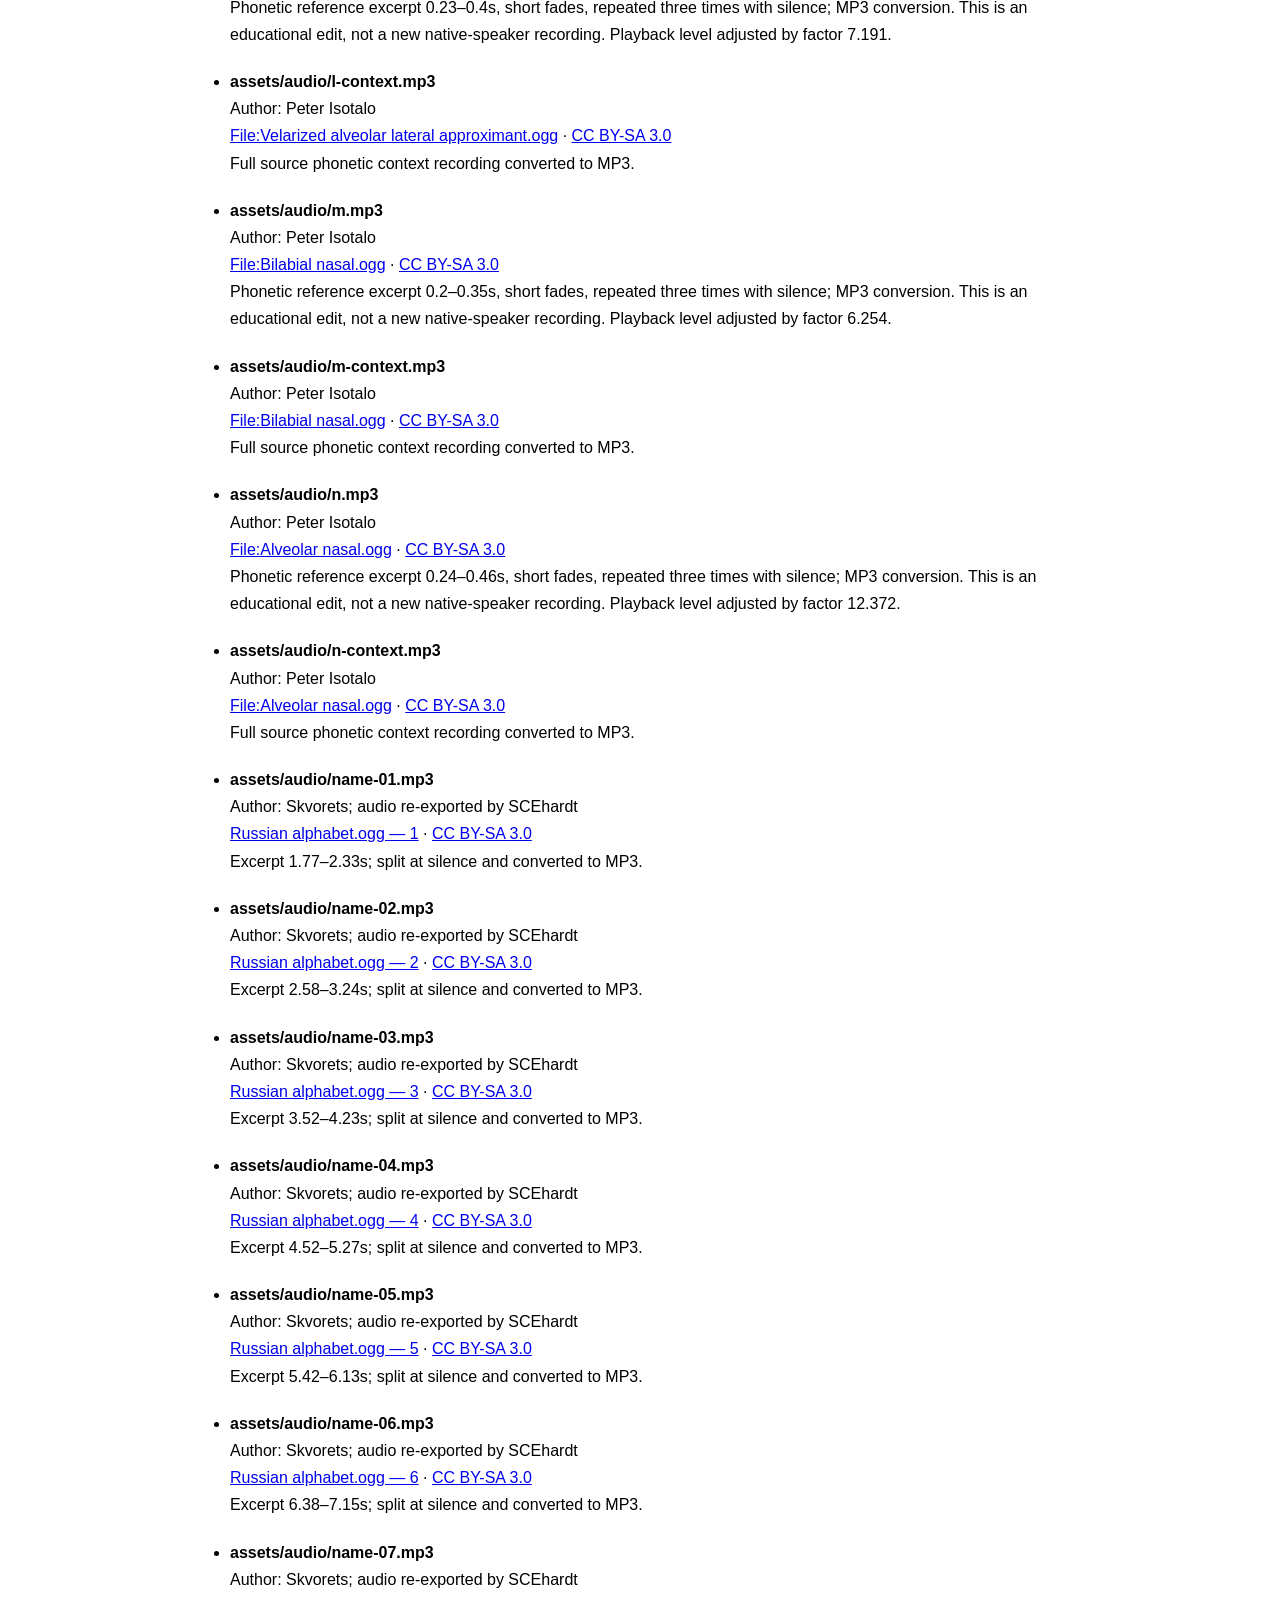
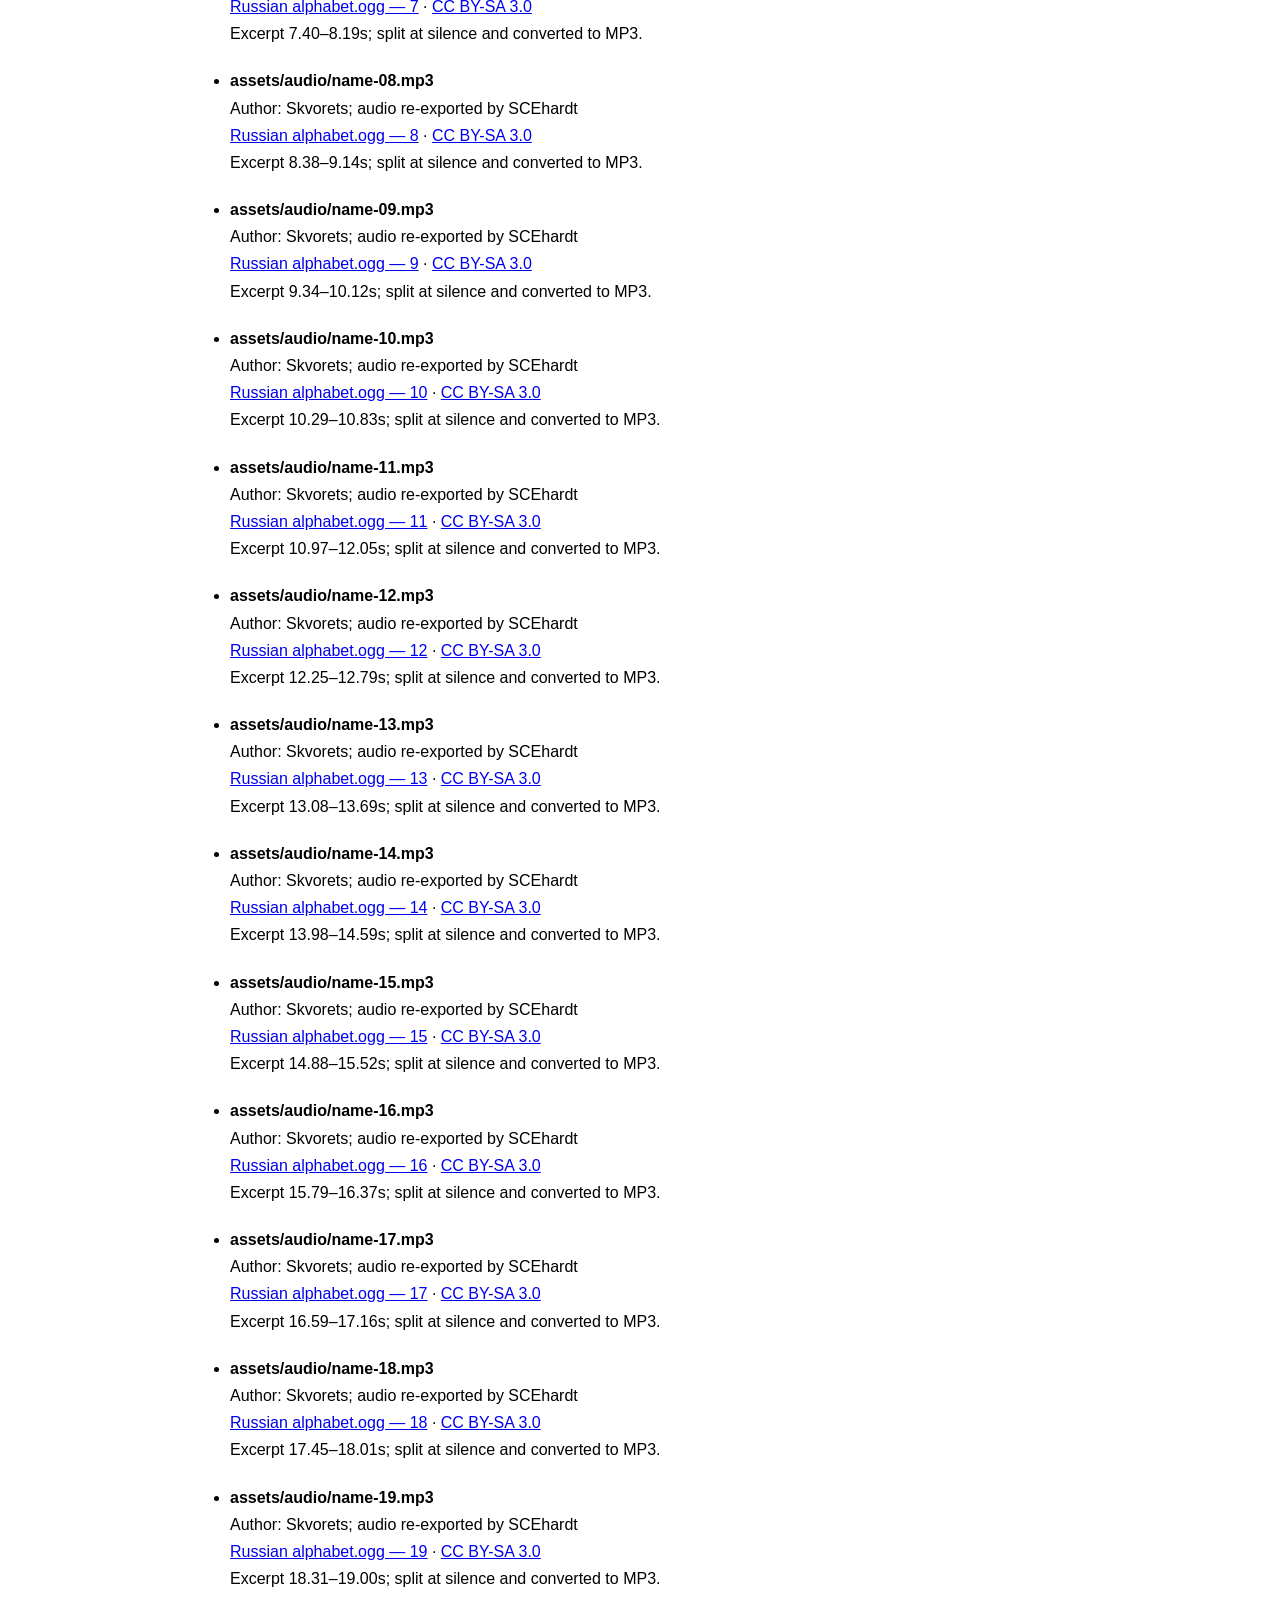
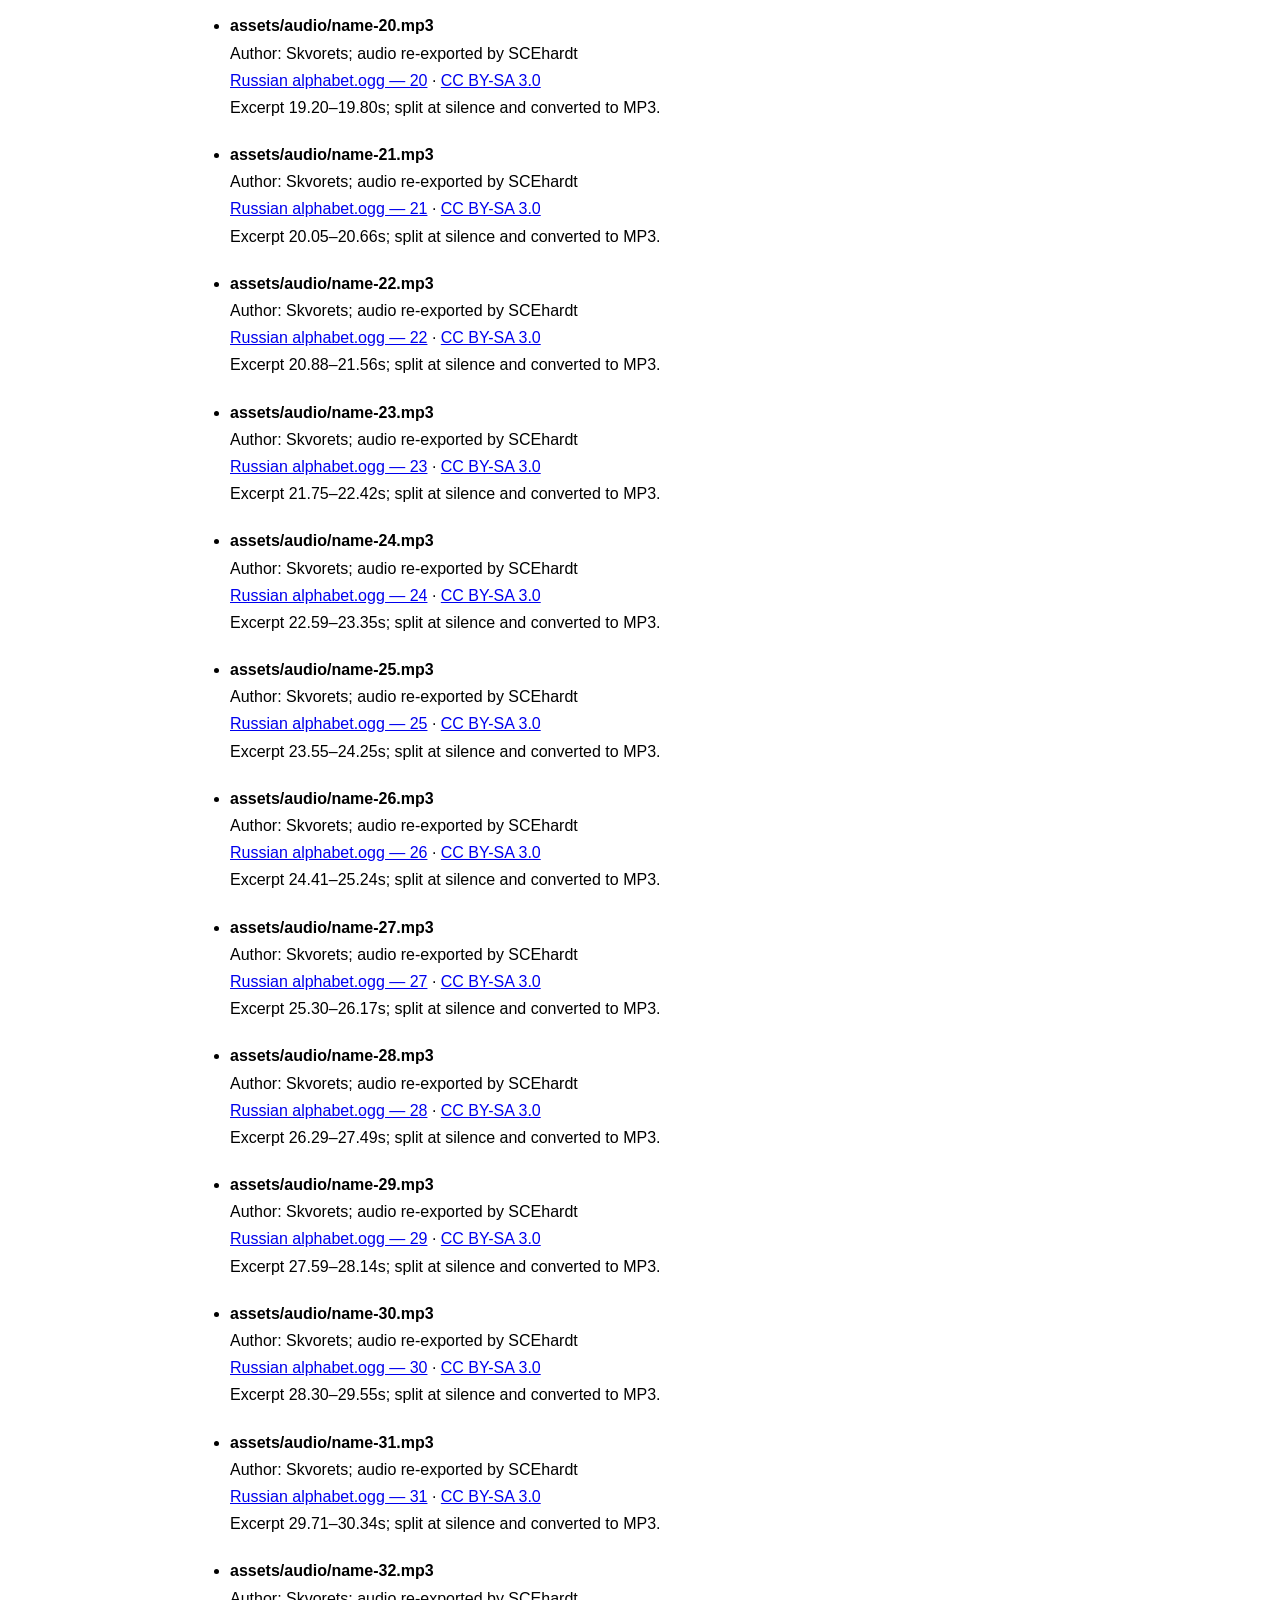
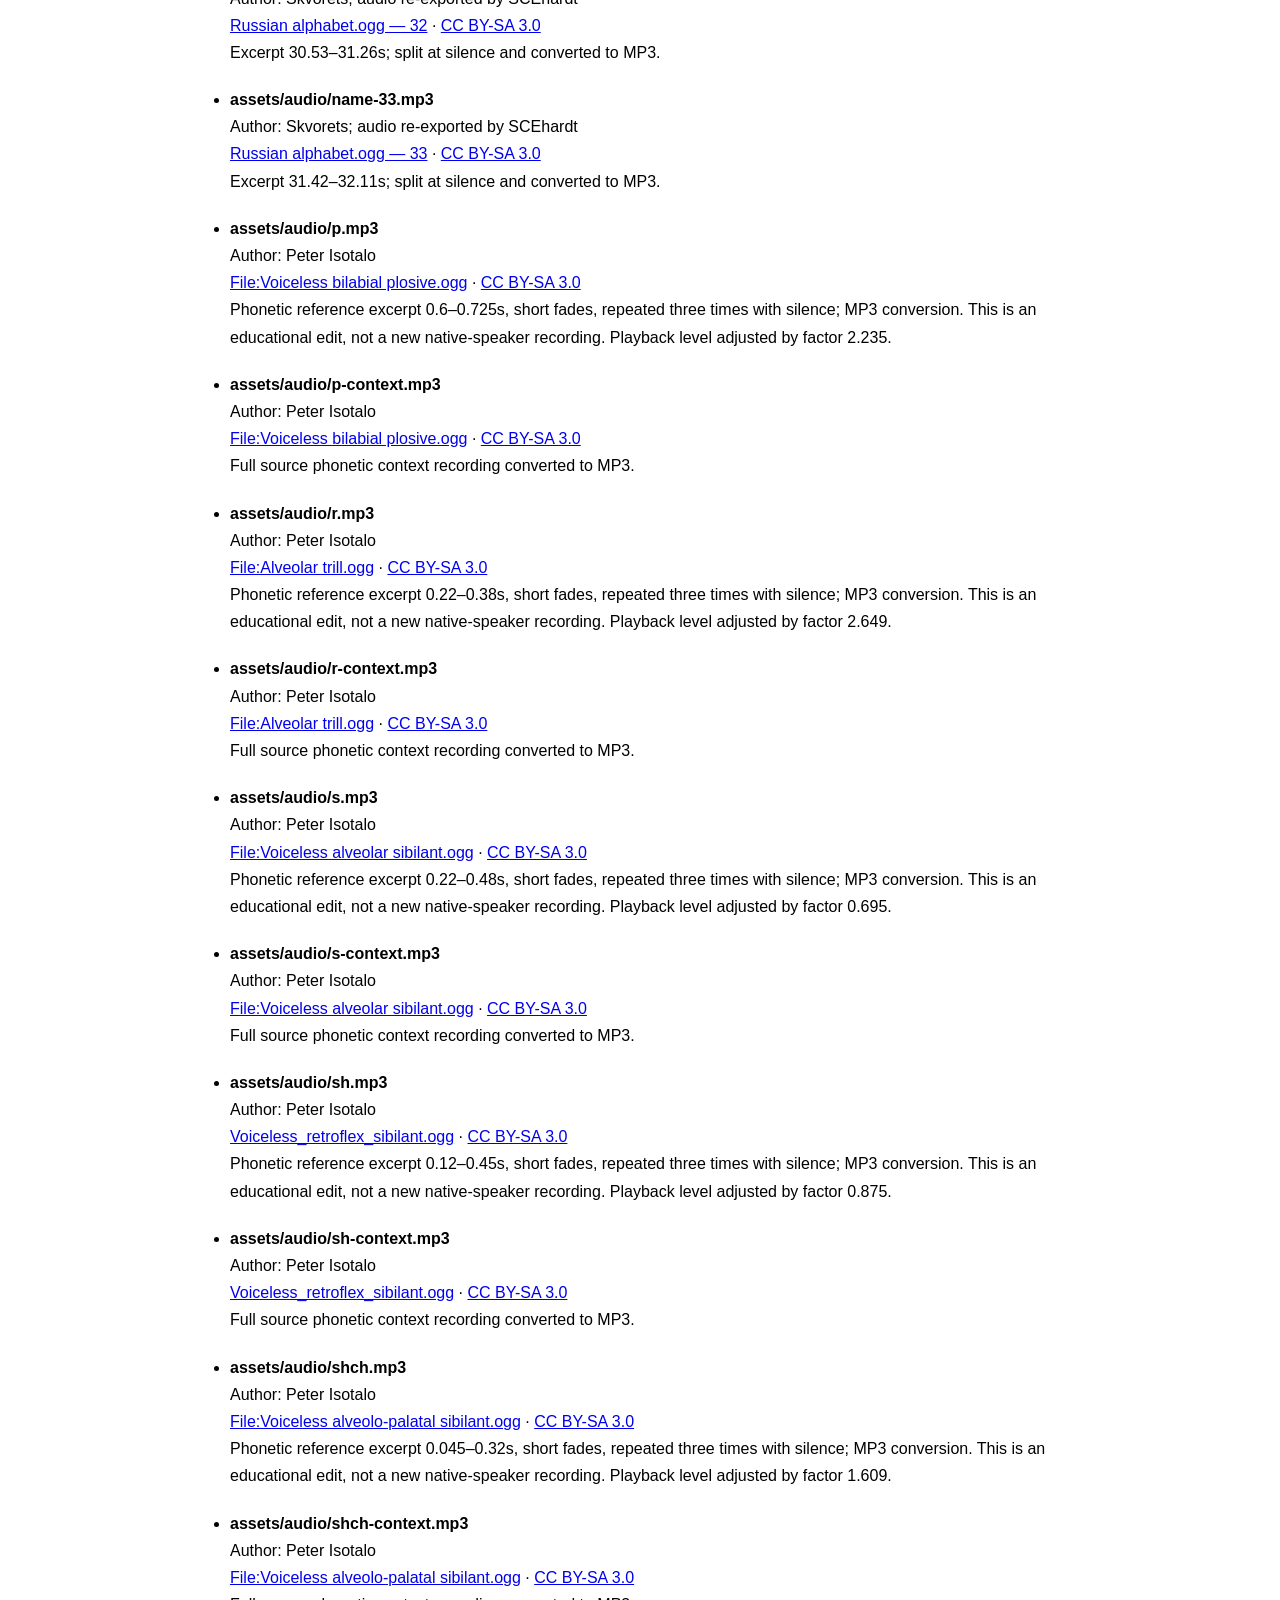
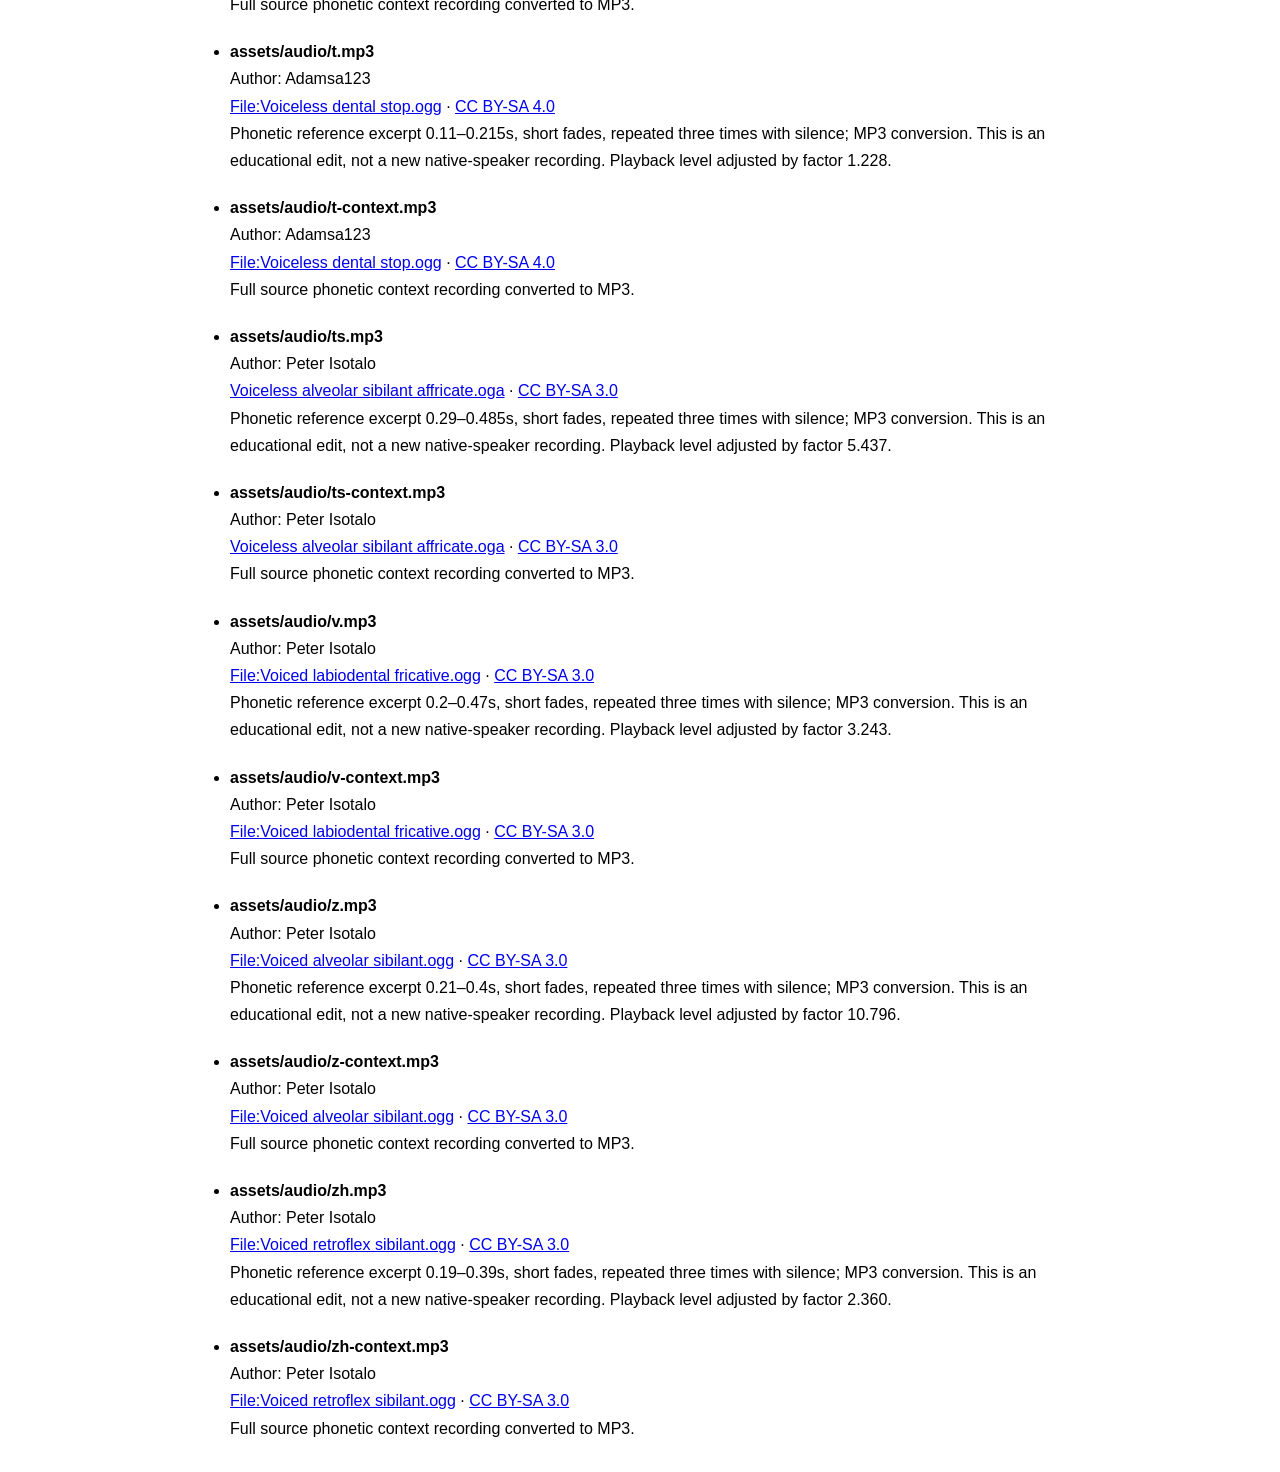
==== commit 95f8df98: "V3.1" ====
--- a/AUDIO-CREDITS.html
+++ b/AUDIO-CREDITS.html
@@ -1,4 +1,4 @@
-<!doctype html><html lang="zh-CN"><meta charset="utf-8"><meta name="viewport" content="width=device-width,initial-scale=1"><title>录音来源与许可</title><style>body{font:16px/1.7 sans-serif;max-width:900px;margin:30px auto;padding:0 20px}li{margin:20px 0;overflow-wrap:anywhere}</style><h1>录音来源与许可</h1><p>字母名摘自俄语字母表录音。辅音音值是国际音标录音的教学剪辑，连播3次并调节音量；完整语音环境录音为带读参考，不代表所有俄语语境的读音。原作者没有为本应用背书。音频剪辑继续采用各自的署名相同方式共享许可。字体许可见assets/fonts/LICENSE.txt。</p><ul>
+<!doctype html><html lang="zh-CN"><meta charset="utf-8"><meta name="viewport" content="width=device-width,initial-scale=1"><title>录音来源与许可</title><style>body{font:16px/1.7 sans-serif;max-width:900px;margin:30px auto;padding:0 20px}li{margin:20px 0;overflow-wrap:anywhere}</style><h1>录音来源与许可</h1><p>v3.1：字母表和日常课辅音卡片使用下列完整俄语拼读示范，未剪断发音，转换为 MP3 并在开头、结尾加入短暂静音。名称与元音沿用原录音。下方旧 IPA 音值文件保留于安装包供旧版兼容，但新版字母卡不再引用。各原作者未为本应用背书。</p><h2>俄语辅音拼读录音</h2><ul><li><b>assets/audio/alphabet-ru-v1/б-syllable.mp3 · Б → ба</b><br>作者：Aleksey Pogrebnoj-Alexandroff<br><a href="https://commons.wikimedia.org/wiki/File:Ru-%D0%B1%D0%B0.ogg">Wikimedia Commons 原始文件</a> · <a href="https://creativecommons.org/licenses/by-sa/3.0">CC BY-SA 3.0</a>。完整录音转换格式，添加约 0.18 秒前静音和 0.25 秒后静音。</li><li><b>assets/audio/alphabet-ru-v1/в-syllable.mp3 · В → ва</b><br>作者：Aleksey Pogrebnoj-Alexandroff<br><a href="https://commons.wikimedia.org/wiki/File:Ru-%D0%B2%D0%B0.ogg">Wikimedia Commons 原始文件</a> · <a href="https://creativecommons.org/licenses/by-sa/3.0">CC BY-SA 3.0</a>。完整录音转换格式，添加约 0.18 秒前静音和 0.25 秒后静音。</li><li><b>assets/audio/alphabet-ru-v1/г-syllable.mp3 · Г → га</b><br>作者：Aleksey Pogrebnoj-Alexandroff<br><a href="https://commons.wikimedia.org/wiki/File:Ru-%D0%B3%D0%B0.ogg">Wikimedia Commons 原始文件</a> · <a href="https://creativecommons.org/licenses/by-sa/3.0">CC BY-SA 3.0</a>。完整录音转换格式，添加约 0.18 秒前静音和 0.25 秒后静音。</li><li><b>assets/audio/alphabet-ru-v1/д-syllable.mp3 · Д → да</b><br>作者：Pogrebnoj-Alexandroff<br><a href="https://commons.wikimedia.org/wiki/File:Ru-%D0%B4%D0%B0_%28da%29.ogg">Wikimedia Commons 原始文件</a> · <a href="https://creativecommons.org/licenses/by-sa/3.0">CC BY-SA 3.0</a>。完整录音转换格式，添加约 0.18 秒前静音和 0.25 秒后静音。</li><li><b>assets/audio/alphabet-ru-v1/ж-syllable.mp3 · Ж → жа</b><br>作者：Aleksey Pogrebnoj-Alexandroff<br><a href="https://commons.wikimedia.org/wiki/File:Ru-%D0%B6%D0%B0.ogg">Wikimedia Commons 原始文件</a> · <a href="https://creativecommons.org/licenses/by-sa/3.0">CC BY-SA 3.0</a>。完整录音转换格式，添加约 0.18 秒前静音和 0.25 秒后静音。</li><li><b>assets/audio/alphabet-ru-v1/з-syllable.mp3 · З → за</b><br>作者：Сергей Сахно, Vion Nicolas<br><a href="https://commons.wikimedia.org/wiki/File:Ru-%D0%B7%D0%B0.ogg">Wikimedia Commons 原始文件</a> · <a href="https://creativecommons.org/licenses/by/3.0/us/deed.en">CC BY 3.0 us</a>。完整录音转换格式，添加约 0.18 秒前静音和 0.25 秒后静音。</li><li><b>assets/audio/alphabet-ru-v1/й-syllable.mp3 · Й → йо</b><br>作者：Aleksey Pogrebnoj-Alexandroff<br><a href="https://commons.wikimedia.org/wiki/File:Ru-%D0%B9%D0%BE.ogg">Wikimedia Commons 原始文件</a> · <a href="https://creativecommons.org/licenses/by-sa/3.0">CC BY-SA 3.0</a>。完整录音转换格式，添加约 0.18 秒前静音和 0.25 秒后静音。</li><li><b>assets/audio/alphabet-ru-v1/к-syllable.mp3 · К → ка</b><br>作者：Aleksey Pogrebnoj-Alexandroff<br><a href="https://commons.wikimedia.org/wiki/File:Ru-%D0%BA%D0%B0%CC%81.ogg">Wikimedia Commons 原始文件</a> · <a href="https://creativecommons.org/licenses/by-sa/3.0">CC BY-SA 3.0</a>。完整录音转换格式，添加约 0.18 秒前静音和 0.25 秒后静音。</li><li><b>assets/audio/alphabet-ru-v1/л-syllable.mp3 · Л → ла</b><br>作者：Aleksey Pogrebnoj-Alexandroff<br><a href="https://commons.wikimedia.org/wiki/File:Ru-%D0%BB%D0%B0.ogg">Wikimedia Commons 原始文件</a> · <a href="https://creativecommons.org/licenses/by-sa/3.0">CC BY-SA 3.0</a>。完整录音转换格式，添加约 0.18 秒前静音和 0.25 秒后静音。</li><li><b>assets/audio/alphabet-ru-v1/м-syllable.mp3 · М → ма</b><br>作者：Pogrebnoj-Alexandroff<br><a href="https://commons.wikimedia.org/wiki/File:Ru-%D0%BC%D0%B0.ogg">Wikimedia Commons 原始文件</a> · <a href="https://creativecommons.org/licenses/by-sa/3.0">CC BY-SA 3.0</a>。完整录音转换格式，添加约 0.18 秒前静音和 0.25 秒后静音。</li><li><b>assets/audio/alphabet-ru-v1/н-syllable.mp3 · Н → на</b><br>作者：Сергей Сахно, Vion Nicolas<br><a href="https://commons.wikimedia.org/wiki/File:Ru-%D0%BD%D0%B0.ogg">Wikimedia Commons 原始文件</a> · <a href="https://creativecommons.org/licenses/by/3.0/us/deed.en">CC BY 3.0 us</a>。完整录音转换格式，添加约 0.18 秒前静音和 0.25 秒后静音。</li><li><b>assets/audio/alphabet-ru-v1/п-syllable.mp3 · П → па</b><br>作者：Pogrebnoj-Alexandroff<br><a href="https://commons.wikimedia.org/wiki/File:Ru-%D0%BF%D0%B0.ogg">Wikimedia Commons 原始文件</a> · <a href="https://creativecommons.org/licenses/by-sa/3.0">CC BY-SA 3.0</a>。完整录音转换格式，添加约 0.18 秒前静音和 0.25 秒后静音。</li><li><b>assets/audio/alphabet-ru-v1/р-syllable.mp3 · Р → ра</b><br>作者：Pogrebnoj-Alexandroff<br><a href="https://commons.wikimedia.org/wiki/File:Ru-%D1%80%D0%B0.ogg">Wikimedia Commons 原始文件</a> · <a href="https://creativecommons.org/licenses/by-sa/3.0">CC BY-SA 3.0</a>。完整录音转换格式，添加约 0.18 秒前静音和 0.25 秒后静音。</li><li><b>assets/audio/alphabet-ru-v1/с-syllable.mp3 · С → са</b><br>作者：Pogrebnoj-Alexandroff<br><a href="https://commons.wikimedia.org/wiki/File:Ru-%D1%81%D0%B0_%28sa%29.ogg">Wikimedia Commons 原始文件</a> · <a href="https://creativecommons.org/licenses/by-sa/3.0">CC BY-SA 3.0</a>。完整录音转换格式，添加约 0.18 秒前静音和 0.25 秒后静音。</li><li><b>assets/audio/alphabet-ru-v1/т-syllable.mp3 · Т → та</b><br>作者：Pogrebnoj-Alexandroff<br><a href="https://commons.wikimedia.org/wiki/File:Ru-%D1%82%D0%B0.ogg">Wikimedia Commons 原始文件</a> · <a href="https://creativecommons.org/licenses/by/3.0">CC BY 3.0</a>。完整录音转换格式，添加约 0.18 秒前静音和 0.25 秒后静音。</li><li><b>assets/audio/alphabet-ru-v1/ф-syllable.mp3 · Ф → фэ</b><br>作者：Pogrebnoj-Alexandroff<br><a href="https://commons.wikimedia.org/wiki/File:Ru-%D1%84%D1%8D.ogg">Wikimedia Commons 原始文件</a> · <a href="https://creativecommons.org/licenses/by-sa/2.5">CC BY-SA 2.5</a>。完整录音转换格式，添加约 0.18 秒前静音和 0.25 秒后静音。</li><li><b>assets/audio/alphabet-ru-v1/х-syllable.mp3 · Х → ха</b><br>作者：Aleksey Pogrebnoj-Alexandroff<br><a href="https://commons.wikimedia.org/wiki/File:Ru-%D1%85%D0%B0.ogg">Wikimedia Commons 原始文件</a> · <a href="https://creativecommons.org/licenses/by-sa/3.0">CC BY-SA 3.0</a>。完整录音转换格式，添加约 0.18 秒前静音和 0.25 秒后静音。</li><li><b>assets/audio/alphabet-ru-v1/ц-syllable.mp3 · Ц → ца</b><br>作者：Aleksey Pogrebnoj-Alexandroff<br><a href="https://commons.wikimedia.org/wiki/File:Ru-%D1%86%D0%B0.ogg">Wikimedia Commons 原始文件</a> · <a href="https://creativecommons.org/licenses/by-sa/3.0">CC BY-SA 3.0</a>。完整录音转换格式，添加约 0.18 秒前静音和 0.25 秒后静音。</li><li><b>assets/audio/alphabet-ru-v1/ч-syllable.mp3 · Ч → ча</b><br>作者：Aleksey Pogrebnoj-Alexandroff<br><a href="https://commons.wikimedia.org/wiki/File:Ru-%D1%87%D0%B0.ogg">Wikimedia Commons 原始文件</a> · <a href="https://creativecommons.org/licenses/by-sa/3.0">CC BY-SA 3.0</a>。完整录音转换格式，添加约 0.18 秒前静音和 0.25 秒后静音。</li><li><b>assets/audio/alphabet-ru-v1/ш-syllable.mp3 · Ш → ша</b><br>作者：Aleksey Pogrebnoj-Alexandroff<br><a href="https://commons.wikimedia.org/wiki/File:Ru-%D1%88%D0%B0.ogg">Wikimedia Commons 原始文件</a> · <a href="https://creativecommons.org/licenses/by-sa/3.0">CC BY-SA 3.0</a>。完整录音转换格式，添加约 0.18 秒前静音和 0.25 秒后静音。</li><li><b>assets/audio/alphabet-ru-v1/щ-syllable.mp3 · Щ → ща</b><br>作者：Aleksey Pogrebnoj-Alexandroff<br><a href="https://commons.wikimedia.org/wiki/File:Ru-%D1%89%D0%B0.ogg">Wikimedia Commons 原始文件</a> · <a href="https://creativecommons.org/licenses/by-sa/3.0">CC BY-SA 3.0</a>。完整录音转换格式，添加约 0.18 秒前静音和 0.25 秒后静音。</li></ul><h2>原有音频</h2><ul>
 <li><b>assets/audio/b.mp3</b><br>Author: Peter Isotalo<br><a href="https://commons.wikimedia.org/wiki/File:Voiced_bilabial_plosive.ogg">File:Voiced bilabial plosive.ogg</a> · <a href="http://creativecommons.org/licenses/by-sa/3.0/">CC BY-SA 3.0</a><br>Phonetic reference excerpt 0.1–0.235s, short fades, repeated three times with silence; MP3 conversion. This is an educational edit, not a new native-speaker recording. Playback level adjusted by factor 2.168.</li>
 <li><b>assets/audio/b-context.mp3</b><br>Author: Peter Isotalo<br><a href="https://commons.wikimedia.org/wiki/File:Voiced_bilabial_plosive.ogg">File:Voiced bilabial plosive.ogg</a> · <a href="http://creativecommons.org/licenses/by-sa/3.0/">CC BY-SA 3.0</a><br>Full source phonetic context recording converted to MP3.</li>
 <li><b>assets/audio/ch.mp3</b><br>Author: Halibutt<br><a href="https://commons.wikimedia.org/wiki/File:Voiceless_alveolo-palatal_affricate.ogg">File:Voiceless alveolo-palatal affricate.ogg</a> · <a href="http://creativecommons.org/licenses/by-sa/3.0/">CC BY-SA 3.0</a><br>Phonetic reference excerpt 0.085–0.205s, short fades, repeated three times with silence; MP3 conversion. This is an educational edit, not a new native-speaker recording. Playback level adjusted by factor 1.033.</li>
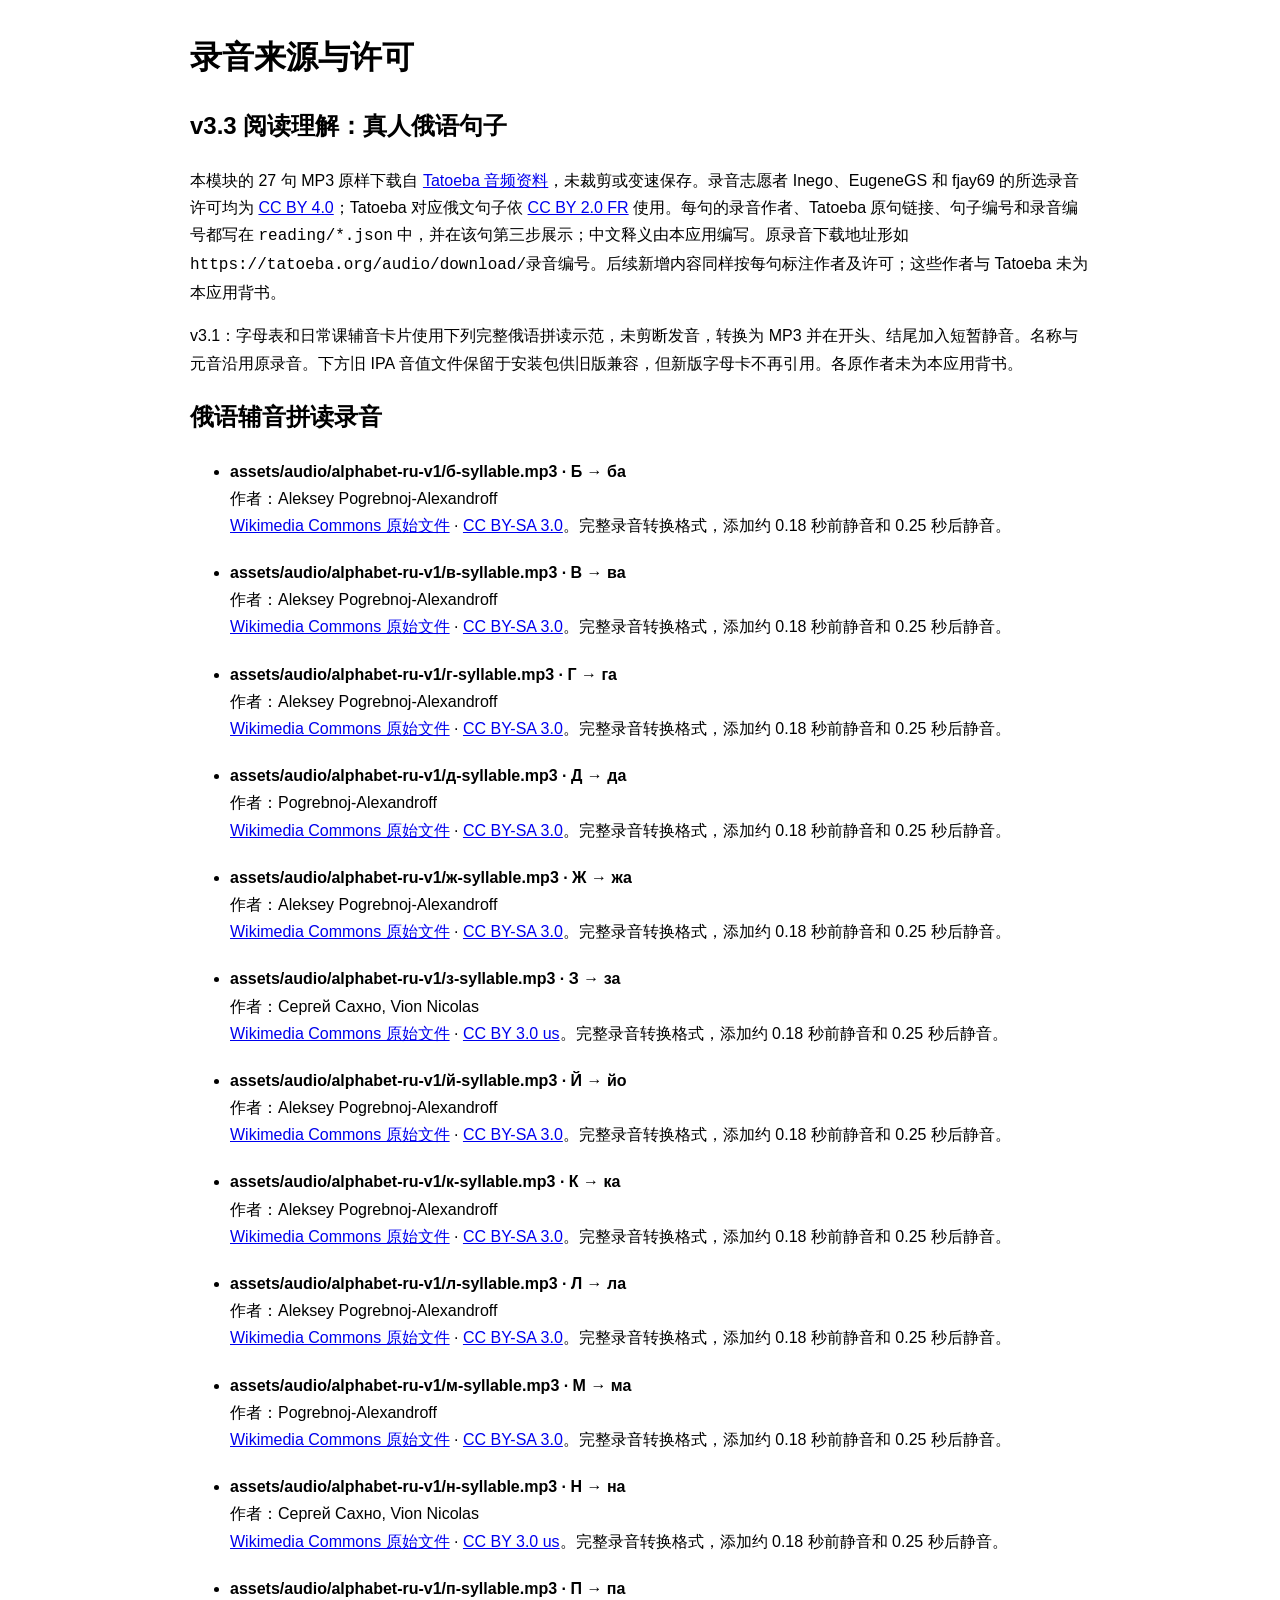
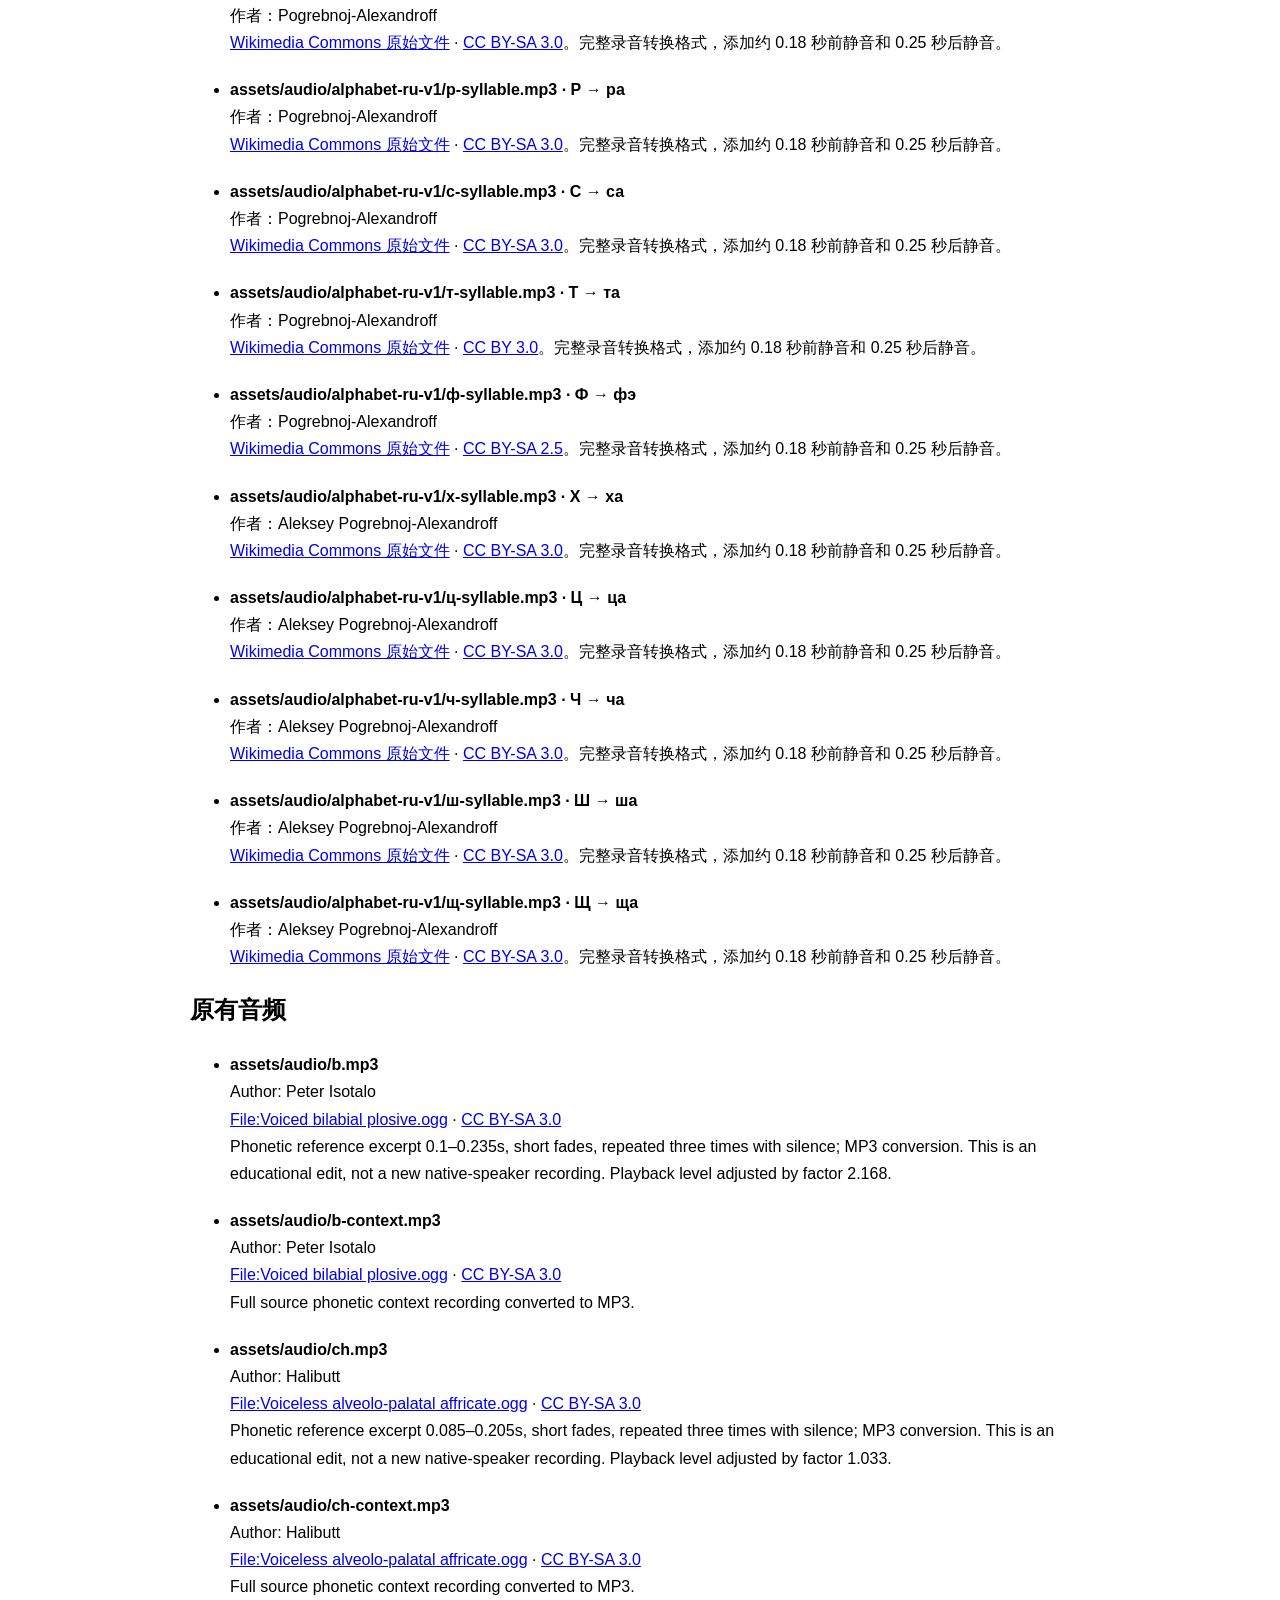
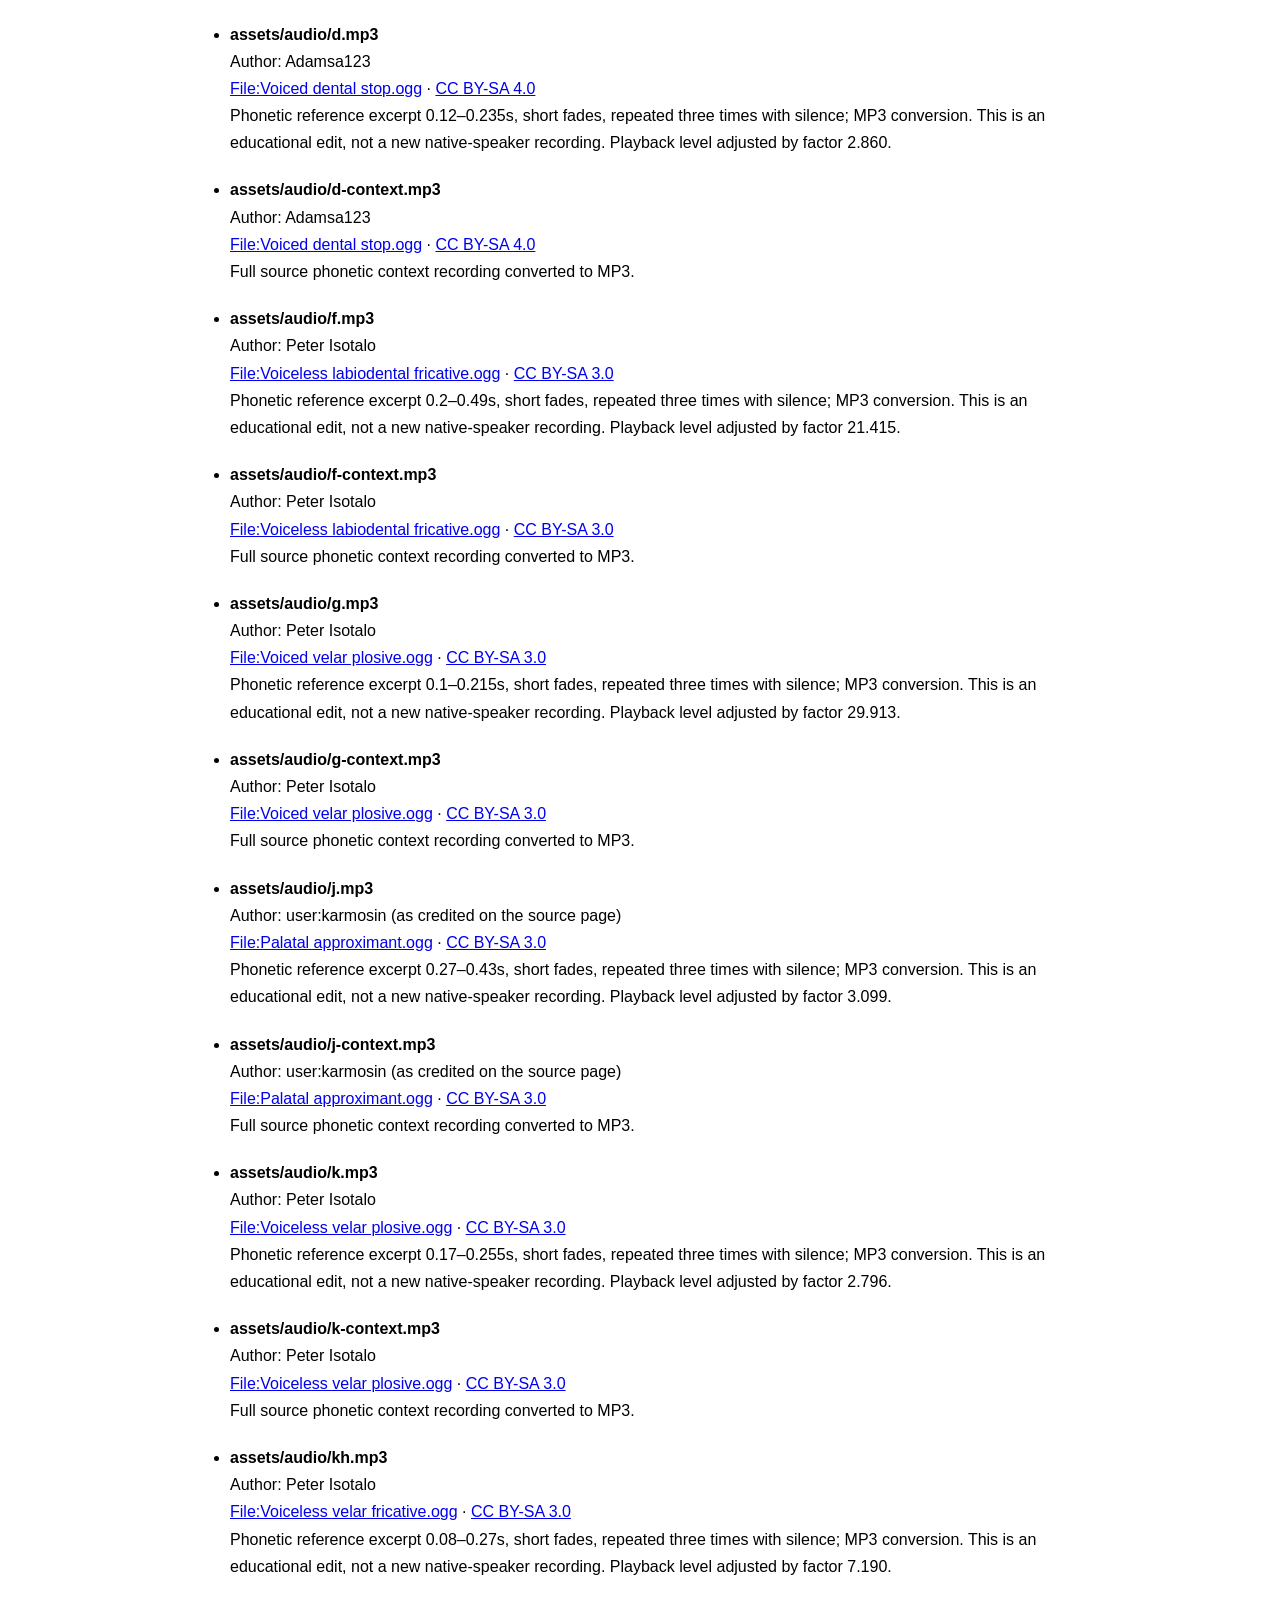
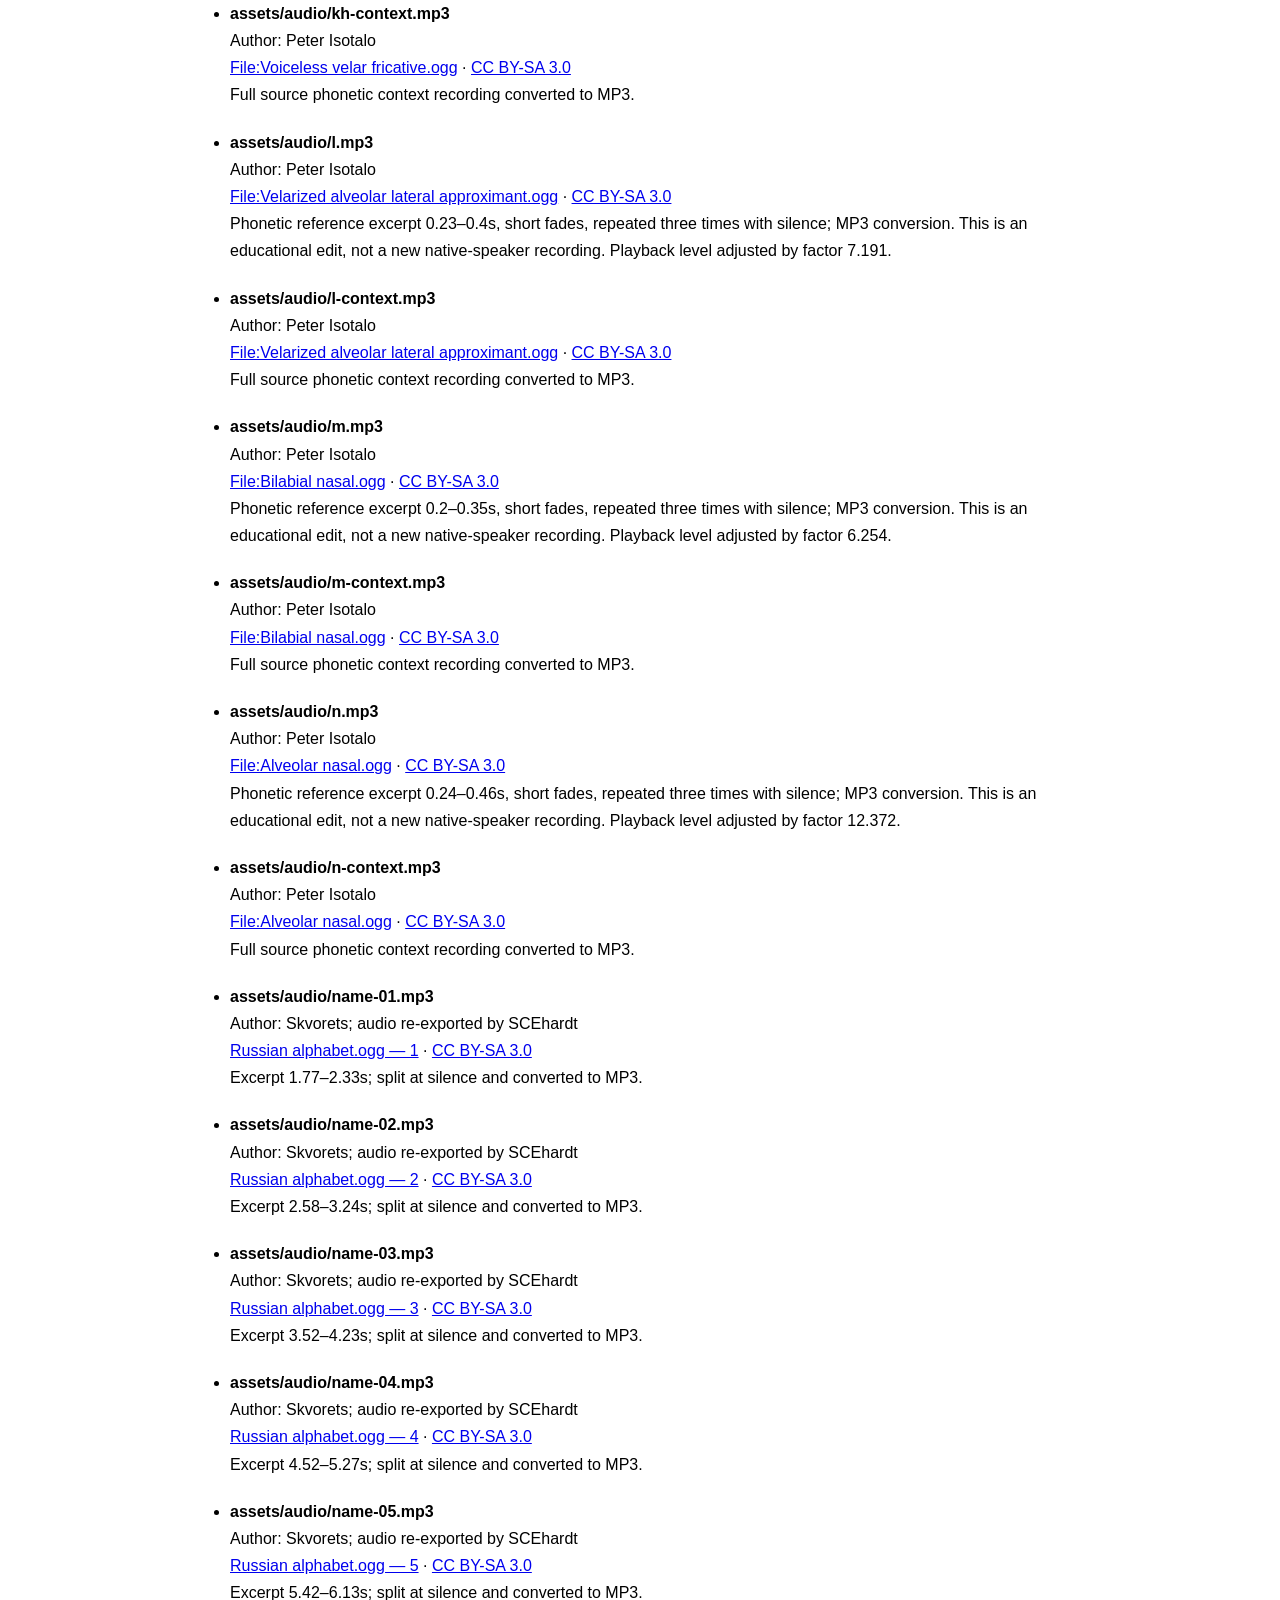
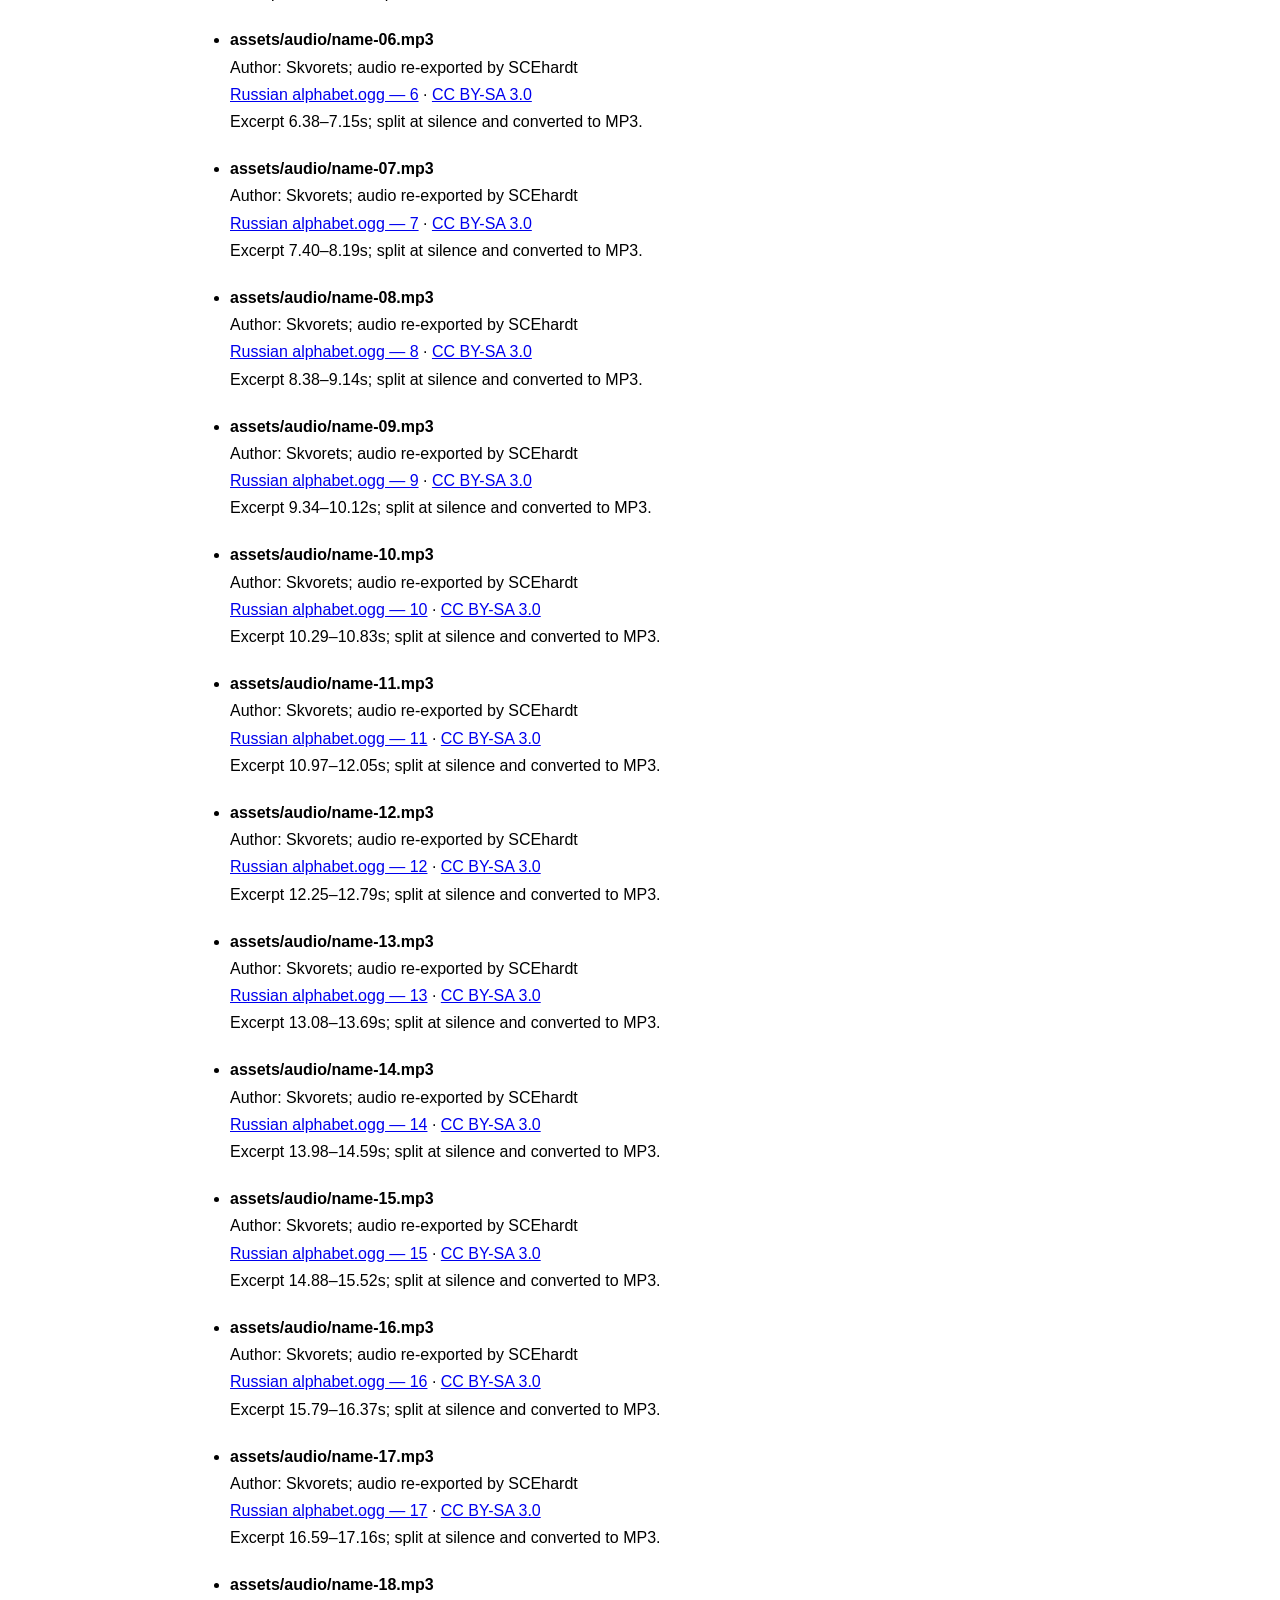
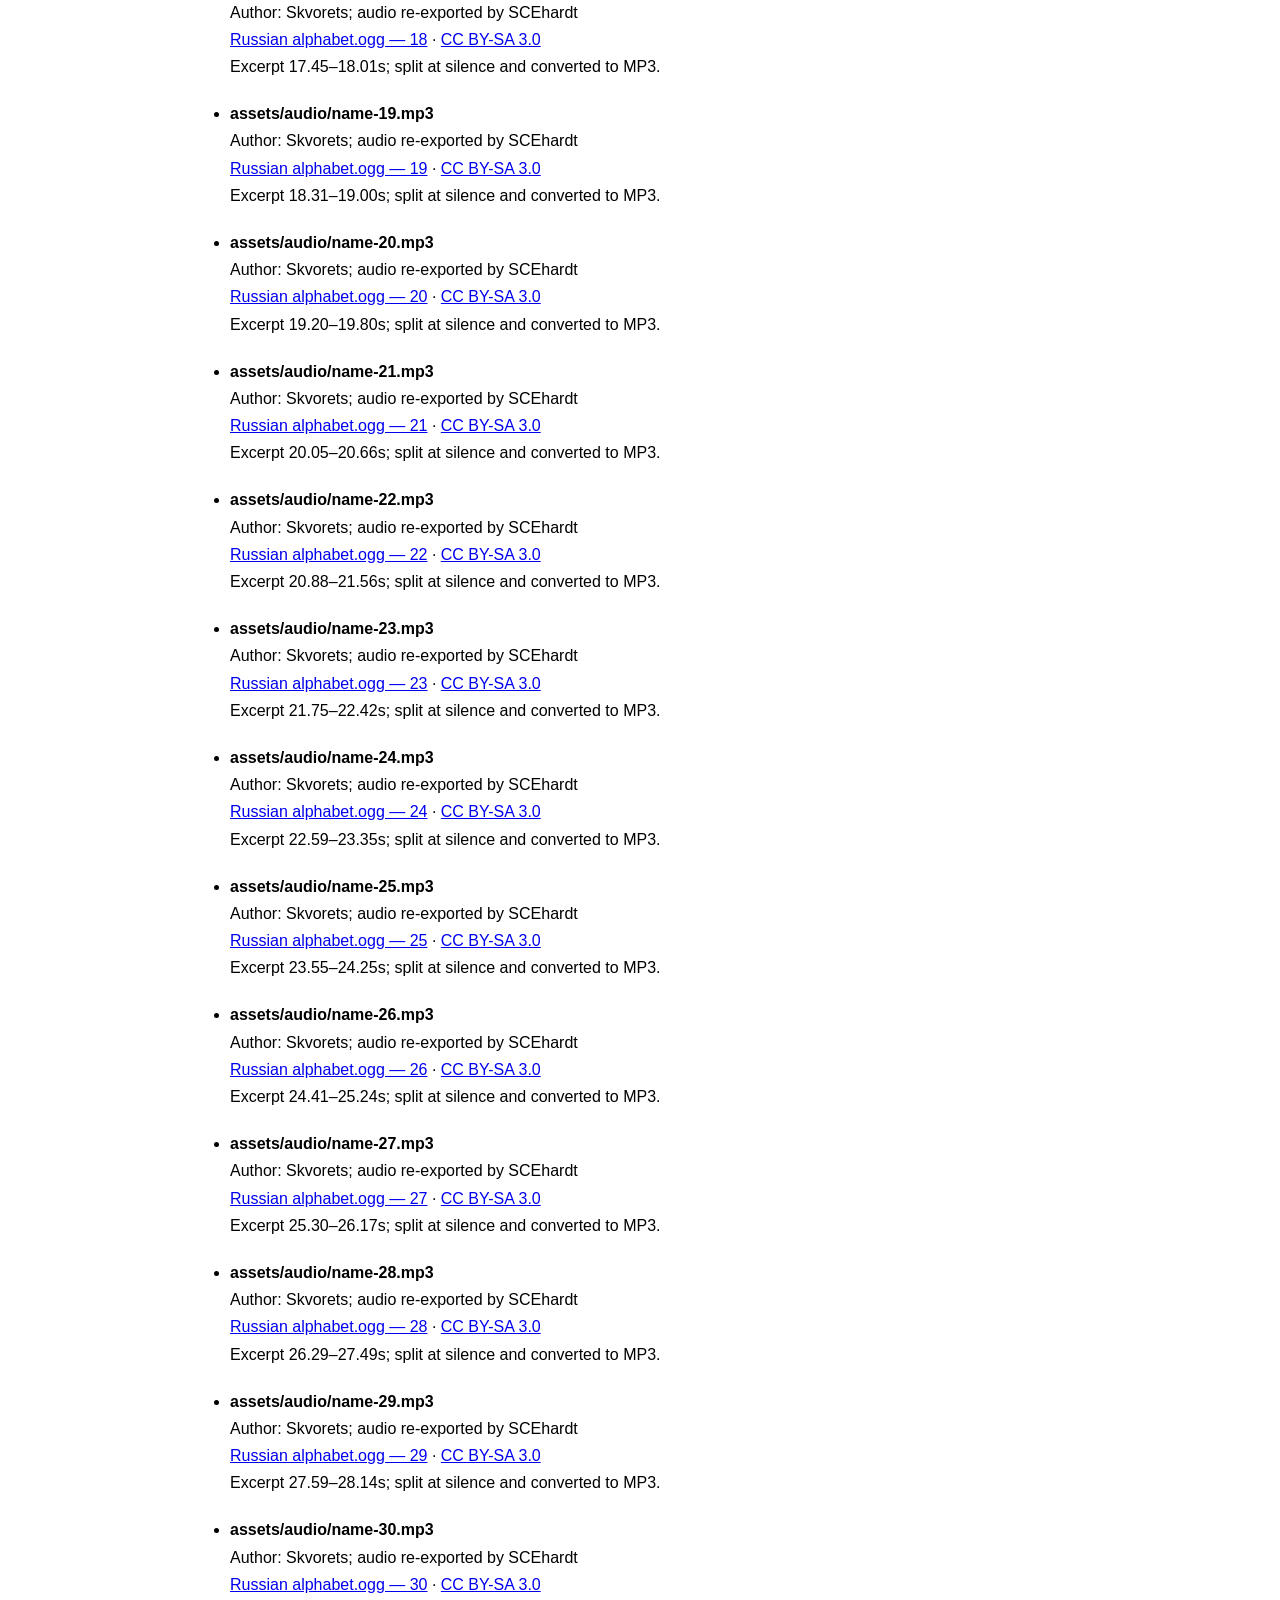
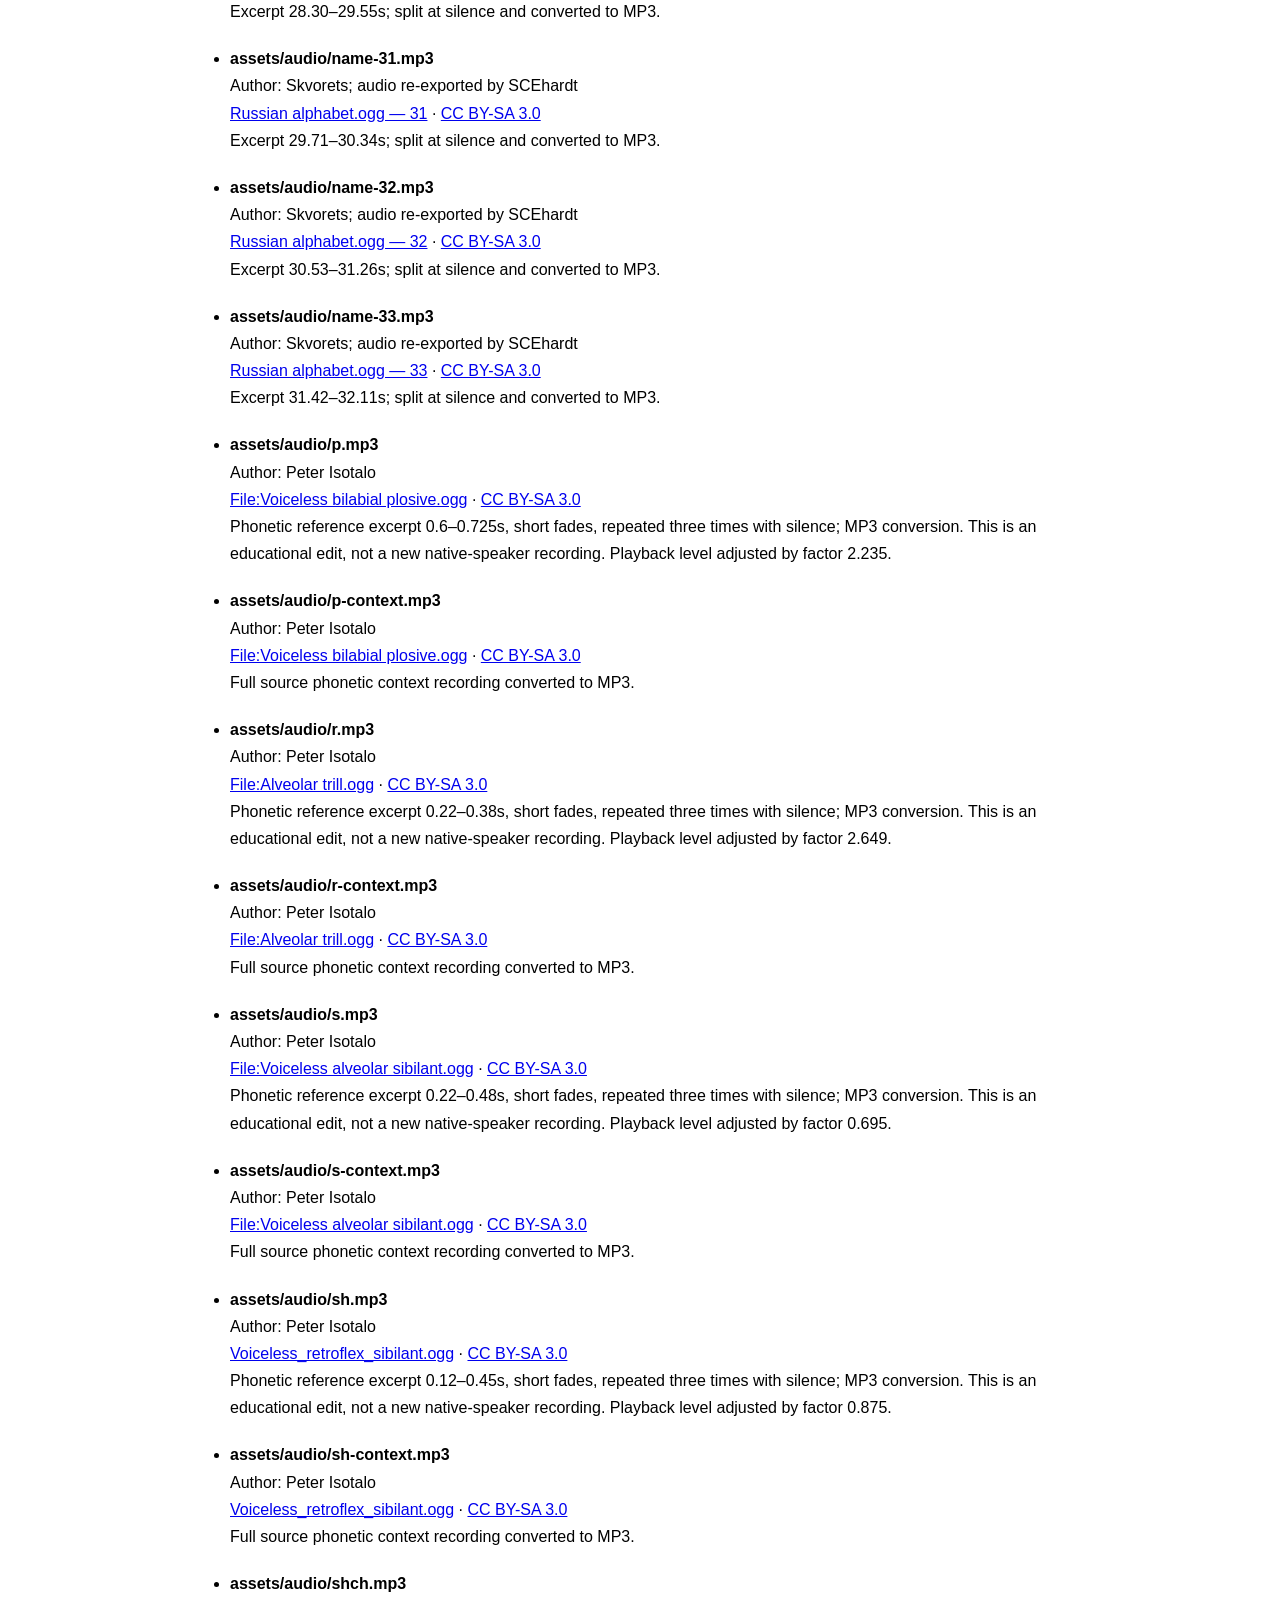
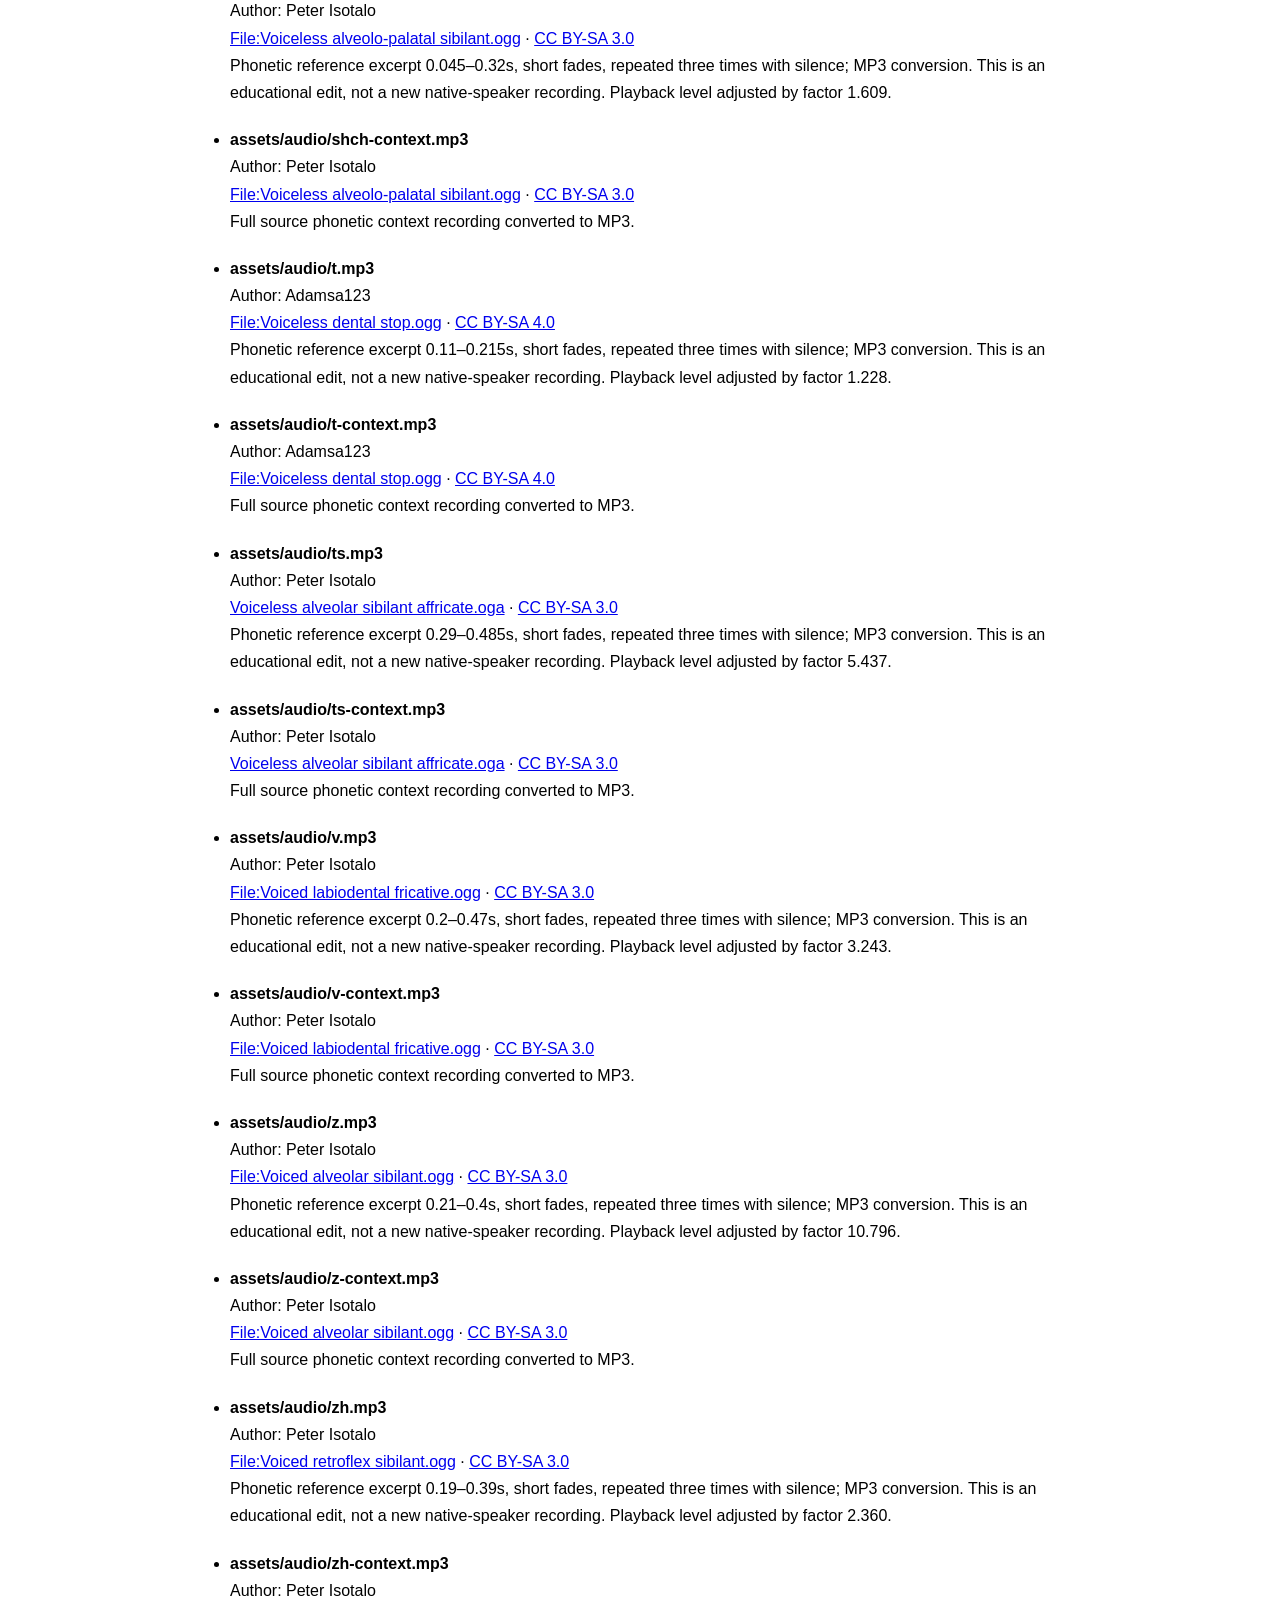
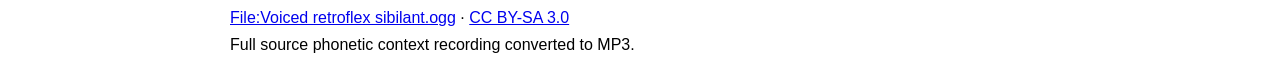
==== commit e744cd86: "Add progressive Russian listening and reading module" ====
--- a/AUDIO-CREDITS.html
+++ b/AUDIO-CREDITS.html
@@ -1,4 +1,4 @@
-<!doctype html><html lang="zh-CN"><meta charset="utf-8"><meta name="viewport" content="width=device-width,initial-scale=1"><title>录音来源与许可</title><style>body{font:16px/1.7 sans-serif;max-width:900px;margin:30px auto;padding:0 20px}li{margin:20px 0;overflow-wrap:anywhere}</style><h1>录音来源与许可</h1><p>v3.1：字母表和日常课辅音卡片使用下列完整俄语拼读示范，未剪断发音，转换为 MP3 并在开头、结尾加入短暂静音。名称与元音沿用原录音。下方旧 IPA 音值文件保留于安装包供旧版兼容，但新版字母卡不再引用。各原作者未为本应用背书。</p><h2>俄语辅音拼读录音</h2><ul><li><b>assets/audio/alphabet-ru-v1/б-syllable.mp3 · Б → ба</b><br>作者：Aleksey Pogrebnoj-Alexandroff<br><a href="https://commons.wikimedia.org/wiki/File:Ru-%D0%B1%D0%B0.ogg">Wikimedia Commons 原始文件</a> · <a href="https://creativecommons.org/licenses/by-sa/3.0">CC BY-SA 3.0</a>。完整录音转换格式，添加约 0.18 秒前静音和 0.25 秒后静音。</li><li><b>assets/audio/alphabet-ru-v1/в-syllable.mp3 · В → ва</b><br>作者：Aleksey Pogrebnoj-Alexandroff<br><a href="https://commons.wikimedia.org/wiki/File:Ru-%D0%B2%D0%B0.ogg">Wikimedia Commons 原始文件</a> · <a href="https://creativecommons.org/licenses/by-sa/3.0">CC BY-SA 3.0</a>。完整录音转换格式，添加约 0.18 秒前静音和 0.25 秒后静音。</li><li><b>assets/audio/alphabet-ru-v1/г-syllable.mp3 · Г → га</b><br>作者：Aleksey Pogrebnoj-Alexandroff<br><a href="https://commons.wikimedia.org/wiki/File:Ru-%D0%B3%D0%B0.ogg">Wikimedia Commons 原始文件</a> · <a href="https://creativecommons.org/licenses/by-sa/3.0">CC BY-SA 3.0</a>。完整录音转换格式，添加约 0.18 秒前静音和 0.25 秒后静音。</li><li><b>assets/audio/alphabet-ru-v1/д-syllable.mp3 · Д → да</b><br>作者：Pogrebnoj-Alexandroff<br><a href="https://commons.wikimedia.org/wiki/File:Ru-%D0%B4%D0%B0_%28da%29.ogg">Wikimedia Commons 原始文件</a> · <a href="https://creativecommons.org/licenses/by-sa/3.0">CC BY-SA 3.0</a>。完整录音转换格式，添加约 0.18 秒前静音和 0.25 秒后静音。</li><li><b>assets/audio/alphabet-ru-v1/ж-syllable.mp3 · Ж → жа</b><br>作者：Aleksey Pogrebnoj-Alexandroff<br><a href="https://commons.wikimedia.org/wiki/File:Ru-%D0%B6%D0%B0.ogg">Wikimedia Commons 原始文件</a> · <a href="https://creativecommons.org/licenses/by-sa/3.0">CC BY-SA 3.0</a>。完整录音转换格式，添加约 0.18 秒前静音和 0.25 秒后静音。</li><li><b>assets/audio/alphabet-ru-v1/з-syllable.mp3 · З → за</b><br>作者：Сергей Сахно, Vion Nicolas<br><a href="https://commons.wikimedia.org/wiki/File:Ru-%D0%B7%D0%B0.ogg">Wikimedia Commons 原始文件</a> · <a href="https://creativecommons.org/licenses/by/3.0/us/deed.en">CC BY 3.0 us</a>。完整录音转换格式，添加约 0.18 秒前静音和 0.25 秒后静音。</li><li><b>assets/audio/alphabet-ru-v1/й-syllable.mp3 · Й → йо</b><br>作者：Aleksey Pogrebnoj-Alexandroff<br><a href="https://commons.wikimedia.org/wiki/File:Ru-%D0%B9%D0%BE.ogg">Wikimedia Commons 原始文件</a> · <a href="https://creativecommons.org/licenses/by-sa/3.0">CC BY-SA 3.0</a>。完整录音转换格式，添加约 0.18 秒前静音和 0.25 秒后静音。</li><li><b>assets/audio/alphabet-ru-v1/к-syllable.mp3 · К → ка</b><br>作者：Aleksey Pogrebnoj-Alexandroff<br><a href="https://commons.wikimedia.org/wiki/File:Ru-%D0%BA%D0%B0%CC%81.ogg">Wikimedia Commons 原始文件</a> · <a href="https://creativecommons.org/licenses/by-sa/3.0">CC BY-SA 3.0</a>。完整录音转换格式，添加约 0.18 秒前静音和 0.25 秒后静音。</li><li><b>assets/audio/alphabet-ru-v1/л-syllable.mp3 · Л → ла</b><br>作者：Aleksey Pogrebnoj-Alexandroff<br><a href="https://commons.wikimedia.org/wiki/File:Ru-%D0%BB%D0%B0.ogg">Wikimedia Commons 原始文件</a> · <a href="https://creativecommons.org/licenses/by-sa/3.0">CC BY-SA 3.0</a>。完整录音转换格式，添加约 0.18 秒前静音和 0.25 秒后静音。</li><li><b>assets/audio/alphabet-ru-v1/м-syllable.mp3 · М → ма</b><br>作者：Pogrebnoj-Alexandroff<br><a href="https://commons.wikimedia.org/wiki/File:Ru-%D0%BC%D0%B0.ogg">Wikimedia Commons 原始文件</a> · <a href="https://creativecommons.org/licenses/by-sa/3.0">CC BY-SA 3.0</a>。完整录音转换格式，添加约 0.18 秒前静音和 0.25 秒后静音。</li><li><b>assets/audio/alphabet-ru-v1/н-syllable.mp3 · Н → на</b><br>作者：Сергей Сахно, Vion Nicolas<br><a href="https://commons.wikimedia.org/wiki/File:Ru-%D0%BD%D0%B0.ogg">Wikimedia Commons 原始文件</a> · <a href="https://creativecommons.org/licenses/by/3.0/us/deed.en">CC BY 3.0 us</a>。完整录音转换格式，添加约 0.18 秒前静音和 0.25 秒后静音。</li><li><b>assets/audio/alphabet-ru-v1/п-syllable.mp3 · П → па</b><br>作者：Pogrebnoj-Alexandroff<br><a href="https://commons.wikimedia.org/wiki/File:Ru-%D0%BF%D0%B0.ogg">Wikimedia Commons 原始文件</a> · <a href="https://creativecommons.org/licenses/by-sa/3.0">CC BY-SA 3.0</a>。完整录音转换格式，添加约 0.18 秒前静音和 0.25 秒后静音。</li><li><b>assets/audio/alphabet-ru-v1/р-syllable.mp3 · Р → ра</b><br>作者：Pogrebnoj-Alexandroff<br><a href="https://commons.wikimedia.org/wiki/File:Ru-%D1%80%D0%B0.ogg">Wikimedia Commons 原始文件</a> · <a href="https://creativecommons.org/licenses/by-sa/3.0">CC BY-SA 3.0</a>。完整录音转换格式，添加约 0.18 秒前静音和 0.25 秒后静音。</li><li><b>assets/audio/alphabet-ru-v1/с-syllable.mp3 · С → са</b><br>作者：Pogrebnoj-Alexandroff<br><a href="https://commons.wikimedia.org/wiki/File:Ru-%D1%81%D0%B0_%28sa%29.ogg">Wikimedia Commons 原始文件</a> · <a href="https://creativecommons.org/licenses/by-sa/3.0">CC BY-SA 3.0</a>。完整录音转换格式，添加约 0.18 秒前静音和 0.25 秒后静音。</li><li><b>assets/audio/alphabet-ru-v1/т-syllable.mp3 · Т → та</b><br>作者：Pogrebnoj-Alexandroff<br><a href="https://commons.wikimedia.org/wiki/File:Ru-%D1%82%D0%B0.ogg">Wikimedia Commons 原始文件</a> · <a href="https://creativecommons.org/licenses/by/3.0">CC BY 3.0</a>。完整录音转换格式，添加约 0.18 秒前静音和 0.25 秒后静音。</li><li><b>assets/audio/alphabet-ru-v1/ф-syllable.mp3 · Ф → фэ</b><br>作者：Pogrebnoj-Alexandroff<br><a href="https://commons.wikimedia.org/wiki/File:Ru-%D1%84%D1%8D.ogg">Wikimedia Commons 原始文件</a> · <a href="https://creativecommons.org/licenses/by-sa/2.5">CC BY-SA 2.5</a>。完整录音转换格式，添加约 0.18 秒前静音和 0.25 秒后静音。</li><li><b>assets/audio/alphabet-ru-v1/х-syllable.mp3 · Х → ха</b><br>作者：Aleksey Pogrebnoj-Alexandroff<br><a href="https://commons.wikimedia.org/wiki/File:Ru-%D1%85%D0%B0.ogg">Wikimedia Commons 原始文件</a> · <a href="https://creativecommons.org/licenses/by-sa/3.0">CC BY-SA 3.0</a>。完整录音转换格式，添加约 0.18 秒前静音和 0.25 秒后静音。</li><li><b>assets/audio/alphabet-ru-v1/ц-syllable.mp3 · Ц → ца</b><br>作者：Aleksey Pogrebnoj-Alexandroff<br><a href="https://commons.wikimedia.org/wiki/File:Ru-%D1%86%D0%B0.ogg">Wikimedia Commons 原始文件</a> · <a href="https://creativecommons.org/licenses/by-sa/3.0">CC BY-SA 3.0</a>。完整录音转换格式，添加约 0.18 秒前静音和 0.25 秒后静音。</li><li><b>assets/audio/alphabet-ru-v1/ч-syllable.mp3 · Ч → ча</b><br>作者：Aleksey Pogrebnoj-Alexandroff<br><a href="https://commons.wikimedia.org/wiki/File:Ru-%D1%87%D0%B0.ogg">Wikimedia Commons 原始文件</a> · <a href="https://creativecommons.org/licenses/by-sa/3.0">CC BY-SA 3.0</a>。完整录音转换格式，添加约 0.18 秒前静音和 0.25 秒后静音。</li><li><b>assets/audio/alphabet-ru-v1/ш-syllable.mp3 · Ш → ша</b><br>作者：Aleksey Pogrebnoj-Alexandroff<br><a href="https://commons.wikimedia.org/wiki/File:Ru-%D1%88%D0%B0.ogg">Wikimedia Commons 原始文件</a> · <a href="https://creativecommons.org/licenses/by-sa/3.0">CC BY-SA 3.0</a>。完整录音转换格式，添加约 0.18 秒前静音和 0.25 秒后静音。</li><li><b>assets/audio/alphabet-ru-v1/щ-syllable.mp3 · Щ → ща</b><br>作者：Aleksey Pogrebnoj-Alexandroff<br><a href="https://commons.wikimedia.org/wiki/File:Ru-%D1%89%D0%B0.ogg">Wikimedia Commons 原始文件</a> · <a href="https://creativecommons.org/licenses/by-sa/3.0">CC BY-SA 3.0</a>。完整录音转换格式，添加约 0.18 秒前静音和 0.25 秒后静音。</li></ul><h2>原有音频</h2><ul>
+<!doctype html><html lang="zh-CN"><meta charset="utf-8"><meta name="viewport" content="width=device-width,initial-scale=1"><title>录音来源与许可</title><style>body{font:16px/1.7 sans-serif;max-width:900px;margin:30px auto;padding:0 20px}li{margin:20px 0;overflow-wrap:anywhere}</style><h1>录音来源与许可</h1><h2>v3.3 阅读理解：真人俄语句子</h2><p>本模块的 27 句 MP3 原样下载自 <a href="https://tatoeba.org/en/downloads">Tatoeba 音频资料</a>，未裁剪或变速保存。录音志愿者 Inego、EugeneGS 和 fjay69 的所选录音许可均为 <a href="https://creativecommons.org/licenses/by/4.0/">CC BY 4.0</a>；Tatoeba 对应俄文句子依 <a href="https://creativecommons.org/licenses/by/2.0/fr/">CC BY 2.0 FR</a> 使用。每句的录音作者、Tatoeba 原句链接、句子编号和录音编号都写在 <code>reading/*.json</code> 中，并在该句第三步展示；中文释义由本应用编写。原录音下载地址形如 <code>https://tatoeba.org/audio/download/录音编号</code>。后续新增内容同样按每句标注作者及许可；这些作者与 Tatoeba 未为本应用背书。</p><p>v3.1：字母表和日常课辅音卡片使用下列完整俄语拼读示范，未剪断发音，转换为 MP3 并在开头、结尾加入短暂静音。名称与元音沿用原录音。下方旧 IPA 音值文件保留于安装包供旧版兼容，但新版字母卡不再引用。各原作者未为本应用背书。</p><h2>俄语辅音拼读录音</h2><ul><li><b>assets/audio/alphabet-ru-v1/б-syllable.mp3 · Б → ба</b><br>作者：Aleksey Pogrebnoj-Alexandroff<br><a href="https://commons.wikimedia.org/wiki/File:Ru-%D0%B1%D0%B0.ogg">Wikimedia Commons 原始文件</a> · <a href="https://creativecommons.org/licenses/by-sa/3.0">CC BY-SA 3.0</a>。完整录音转换格式，添加约 0.18 秒前静音和 0.25 秒后静音。</li><li><b>assets/audio/alphabet-ru-v1/в-syllable.mp3 · В → ва</b><br>作者：Aleksey Pogrebnoj-Alexandroff<br><a href="https://commons.wikimedia.org/wiki/File:Ru-%D0%B2%D0%B0.ogg">Wikimedia Commons 原始文件</a> · <a href="https://creativecommons.org/licenses/by-sa/3.0">CC BY-SA 3.0</a>。完整录音转换格式，添加约 0.18 秒前静音和 0.25 秒后静音。</li><li><b>assets/audio/alphabet-ru-v1/г-syllable.mp3 · Г → га</b><br>作者：Aleksey Pogrebnoj-Alexandroff<br><a href="https://commons.wikimedia.org/wiki/File:Ru-%D0%B3%D0%B0.ogg">Wikimedia Commons 原始文件</a> · <a href="https://creativecommons.org/licenses/by-sa/3.0">CC BY-SA 3.0</a>。完整录音转换格式，添加约 0.18 秒前静音和 0.25 秒后静音。</li><li><b>assets/audio/alphabet-ru-v1/д-syllable.mp3 · Д → да</b><br>作者：Pogrebnoj-Alexandroff<br><a href="https://commons.wikimedia.org/wiki/File:Ru-%D0%B4%D0%B0_%28da%29.ogg">Wikimedia Commons 原始文件</a> · <a href="https://creativecommons.org/licenses/by-sa/3.0">CC BY-SA 3.0</a>。完整录音转换格式，添加约 0.18 秒前静音和 0.25 秒后静音。</li><li><b>assets/audio/alphabet-ru-v1/ж-syllable.mp3 · Ж → жа</b><br>作者：Aleksey Pogrebnoj-Alexandroff<br><a href="https://commons.wikimedia.org/wiki/File:Ru-%D0%B6%D0%B0.ogg">Wikimedia Commons 原始文件</a> · <a href="https://creativecommons.org/licenses/by-sa/3.0">CC BY-SA 3.0</a>。完整录音转换格式，添加约 0.18 秒前静音和 0.25 秒后静音。</li><li><b>assets/audio/alphabet-ru-v1/з-syllable.mp3 · З → за</b><br>作者：Сергей Сахно, Vion Nicolas<br><a href="https://commons.wikimedia.org/wiki/File:Ru-%D0%B7%D0%B0.ogg">Wikimedia Commons 原始文件</a> · <a href="https://creativecommons.org/licenses/by/3.0/us/deed.en">CC BY 3.0 us</a>。完整录音转换格式，添加约 0.18 秒前静音和 0.25 秒后静音。</li><li><b>assets/audio/alphabet-ru-v1/й-syllable.mp3 · Й → йо</b><br>作者：Aleksey Pogrebnoj-Alexandroff<br><a href="https://commons.wikimedia.org/wiki/File:Ru-%D0%B9%D0%BE.ogg">Wikimedia Commons 原始文件</a> · <a href="https://creativecommons.org/licenses/by-sa/3.0">CC BY-SA 3.0</a>。完整录音转换格式，添加约 0.18 秒前静音和 0.25 秒后静音。</li><li><b>assets/audio/alphabet-ru-v1/к-syllable.mp3 · К → ка</b><br>作者：Aleksey Pogrebnoj-Alexandroff<br><a href="https://commons.wikimedia.org/wiki/File:Ru-%D0%BA%D0%B0%CC%81.ogg">Wikimedia Commons 原始文件</a> · <a href="https://creativecommons.org/licenses/by-sa/3.0">CC BY-SA 3.0</a>。完整录音转换格式，添加约 0.18 秒前静音和 0.25 秒后静音。</li><li><b>assets/audio/alphabet-ru-v1/л-syllable.mp3 · Л → ла</b><br>作者：Aleksey Pogrebnoj-Alexandroff<br><a href="https://commons.wikimedia.org/wiki/File:Ru-%D0%BB%D0%B0.ogg">Wikimedia Commons 原始文件</a> · <a href="https://creativecommons.org/licenses/by-sa/3.0">CC BY-SA 3.0</a>。完整录音转换格式，添加约 0.18 秒前静音和 0.25 秒后静音。</li><li><b>assets/audio/alphabet-ru-v1/м-syllable.mp3 · М → ма</b><br>作者：Pogrebnoj-Alexandroff<br><a href="https://commons.wikimedia.org/wiki/File:Ru-%D0%BC%D0%B0.ogg">Wikimedia Commons 原始文件</a> · <a href="https://creativecommons.org/licenses/by-sa/3.0">CC BY-SA 3.0</a>。完整录音转换格式，添加约 0.18 秒前静音和 0.25 秒后静音。</li><li><b>assets/audio/alphabet-ru-v1/н-syllable.mp3 · Н → на</b><br>作者：Сергей Сахно, Vion Nicolas<br><a href="https://commons.wikimedia.org/wiki/File:Ru-%D0%BD%D0%B0.ogg">Wikimedia Commons 原始文件</a> · <a href="https://creativecommons.org/licenses/by/3.0/us/deed.en">CC BY 3.0 us</a>。完整录音转换格式，添加约 0.18 秒前静音和 0.25 秒后静音。</li><li><b>assets/audio/alphabet-ru-v1/п-syllable.mp3 · П → па</b><br>作者：Pogrebnoj-Alexandroff<br><a href="https://commons.wikimedia.org/wiki/File:Ru-%D0%BF%D0%B0.ogg">Wikimedia Commons 原始文件</a> · <a href="https://creativecommons.org/licenses/by-sa/3.0">CC BY-SA 3.0</a>。完整录音转换格式，添加约 0.18 秒前静音和 0.25 秒后静音。</li><li><b>assets/audio/alphabet-ru-v1/р-syllable.mp3 · Р → ра</b><br>作者：Pogrebnoj-Alexandroff<br><a href="https://commons.wikimedia.org/wiki/File:Ru-%D1%80%D0%B0.ogg">Wikimedia Commons 原始文件</a> · <a href="https://creativecommons.org/licenses/by-sa/3.0">CC BY-SA 3.0</a>。完整录音转换格式，添加约 0.18 秒前静音和 0.25 秒后静音。</li><li><b>assets/audio/alphabet-ru-v1/с-syllable.mp3 · С → са</b><br>作者：Pogrebnoj-Alexandroff<br><a href="https://commons.wikimedia.org/wiki/File:Ru-%D1%81%D0%B0_%28sa%29.ogg">Wikimedia Commons 原始文件</a> · <a href="https://creativecommons.org/licenses/by-sa/3.0">CC BY-SA 3.0</a>。完整录音转换格式，添加约 0.18 秒前静音和 0.25 秒后静音。</li><li><b>assets/audio/alphabet-ru-v1/т-syllable.mp3 · Т → та</b><br>作者：Pogrebnoj-Alexandroff<br><a href="https://commons.wikimedia.org/wiki/File:Ru-%D1%82%D0%B0.ogg">Wikimedia Commons 原始文件</a> · <a href="https://creativecommons.org/licenses/by/3.0">CC BY 3.0</a>。完整录音转换格式，添加约 0.18 秒前静音和 0.25 秒后静音。</li><li><b>assets/audio/alphabet-ru-v1/ф-syllable.mp3 · Ф → фэ</b><br>作者：Pogrebnoj-Alexandroff<br><a href="https://commons.wikimedia.org/wiki/File:Ru-%D1%84%D1%8D.ogg">Wikimedia Commons 原始文件</a> · <a href="https://creativecommons.org/licenses/by-sa/2.5">CC BY-SA 2.5</a>。完整录音转换格式，添加约 0.18 秒前静音和 0.25 秒后静音。</li><li><b>assets/audio/alphabet-ru-v1/х-syllable.mp3 · Х → ха</b><br>作者：Aleksey Pogrebnoj-Alexandroff<br><a href="https://commons.wikimedia.org/wiki/File:Ru-%D1%85%D0%B0.ogg">Wikimedia Commons 原始文件</a> · <a href="https://creativecommons.org/licenses/by-sa/3.0">CC BY-SA 3.0</a>。完整录音转换格式，添加约 0.18 秒前静音和 0.25 秒后静音。</li><li><b>assets/audio/alphabet-ru-v1/ц-syllable.mp3 · Ц → ца</b><br>作者：Aleksey Pogrebnoj-Alexandroff<br><a href="https://commons.wikimedia.org/wiki/File:Ru-%D1%86%D0%B0.ogg">Wikimedia Commons 原始文件</a> · <a href="https://creativecommons.org/licenses/by-sa/3.0">CC BY-SA 3.0</a>。完整录音转换格式，添加约 0.18 秒前静音和 0.25 秒后静音。</li><li><b>assets/audio/alphabet-ru-v1/ч-syllable.mp3 · Ч → ча</b><br>作者：Aleksey Pogrebnoj-Alexandroff<br><a href="https://commons.wikimedia.org/wiki/File:Ru-%D1%87%D0%B0.ogg">Wikimedia Commons 原始文件</a> · <a href="https://creativecommons.org/licenses/by-sa/3.0">CC BY-SA 3.0</a>。完整录音转换格式，添加约 0.18 秒前静音和 0.25 秒后静音。</li><li><b>assets/audio/alphabet-ru-v1/ш-syllable.mp3 · Ш → ша</b><br>作者：Aleksey Pogrebnoj-Alexandroff<br><a href="https://commons.wikimedia.org/wiki/File:Ru-%D1%88%D0%B0.ogg">Wikimedia Commons 原始文件</a> · <a href="https://creativecommons.org/licenses/by-sa/3.0">CC BY-SA 3.0</a>。完整录音转换格式，添加约 0.18 秒前静音和 0.25 秒后静音。</li><li><b>assets/audio/alphabet-ru-v1/щ-syllable.mp3 · Щ → ща</b><br>作者：Aleksey Pogrebnoj-Alexandroff<br><a href="https://commons.wikimedia.org/wiki/File:Ru-%D1%89%D0%B0.ogg">Wikimedia Commons 原始文件</a> · <a href="https://creativecommons.org/licenses/by-sa/3.0">CC BY-SA 3.0</a>。完整录音转换格式，添加约 0.18 秒前静音和 0.25 秒后静音。</li></ul><h2>原有音频</h2><ul>
 <li><b>assets/audio/b.mp3</b><br>Author: Peter Isotalo<br><a href="https://commons.wikimedia.org/wiki/File:Voiced_bilabial_plosive.ogg">File:Voiced bilabial plosive.ogg</a> · <a href="http://creativecommons.org/licenses/by-sa/3.0/">CC BY-SA 3.0</a><br>Phonetic reference excerpt 0.1–0.235s, short fades, repeated three times with silence; MP3 conversion. This is an educational edit, not a new native-speaker recording. Playback level adjusted by factor 2.168.</li>
 <li><b>assets/audio/b-context.mp3</b><br>Author: Peter Isotalo<br><a href="https://commons.wikimedia.org/wiki/File:Voiced_bilabial_plosive.ogg">File:Voiced bilabial plosive.ogg</a> · <a href="http://creativecommons.org/licenses/by-sa/3.0/">CC BY-SA 3.0</a><br>Full source phonetic context recording converted to MP3.</li>
 <li><b>assets/audio/ch.mp3</b><br>Author: Halibutt<br><a href="https://commons.wikimedia.org/wiki/File:Voiceless_alveolo-palatal_affricate.ogg">File:Voiceless alveolo-palatal affricate.ogg</a> · <a href="http://creativecommons.org/licenses/by-sa/3.0/">CC BY-SA 3.0</a><br>Phonetic reference excerpt 0.085–0.205s, short fades, repeated three times with silence; MP3 conversion. This is an educational edit, not a new native-speaker recording. Playback level adjusted by factor 1.033.</li>
